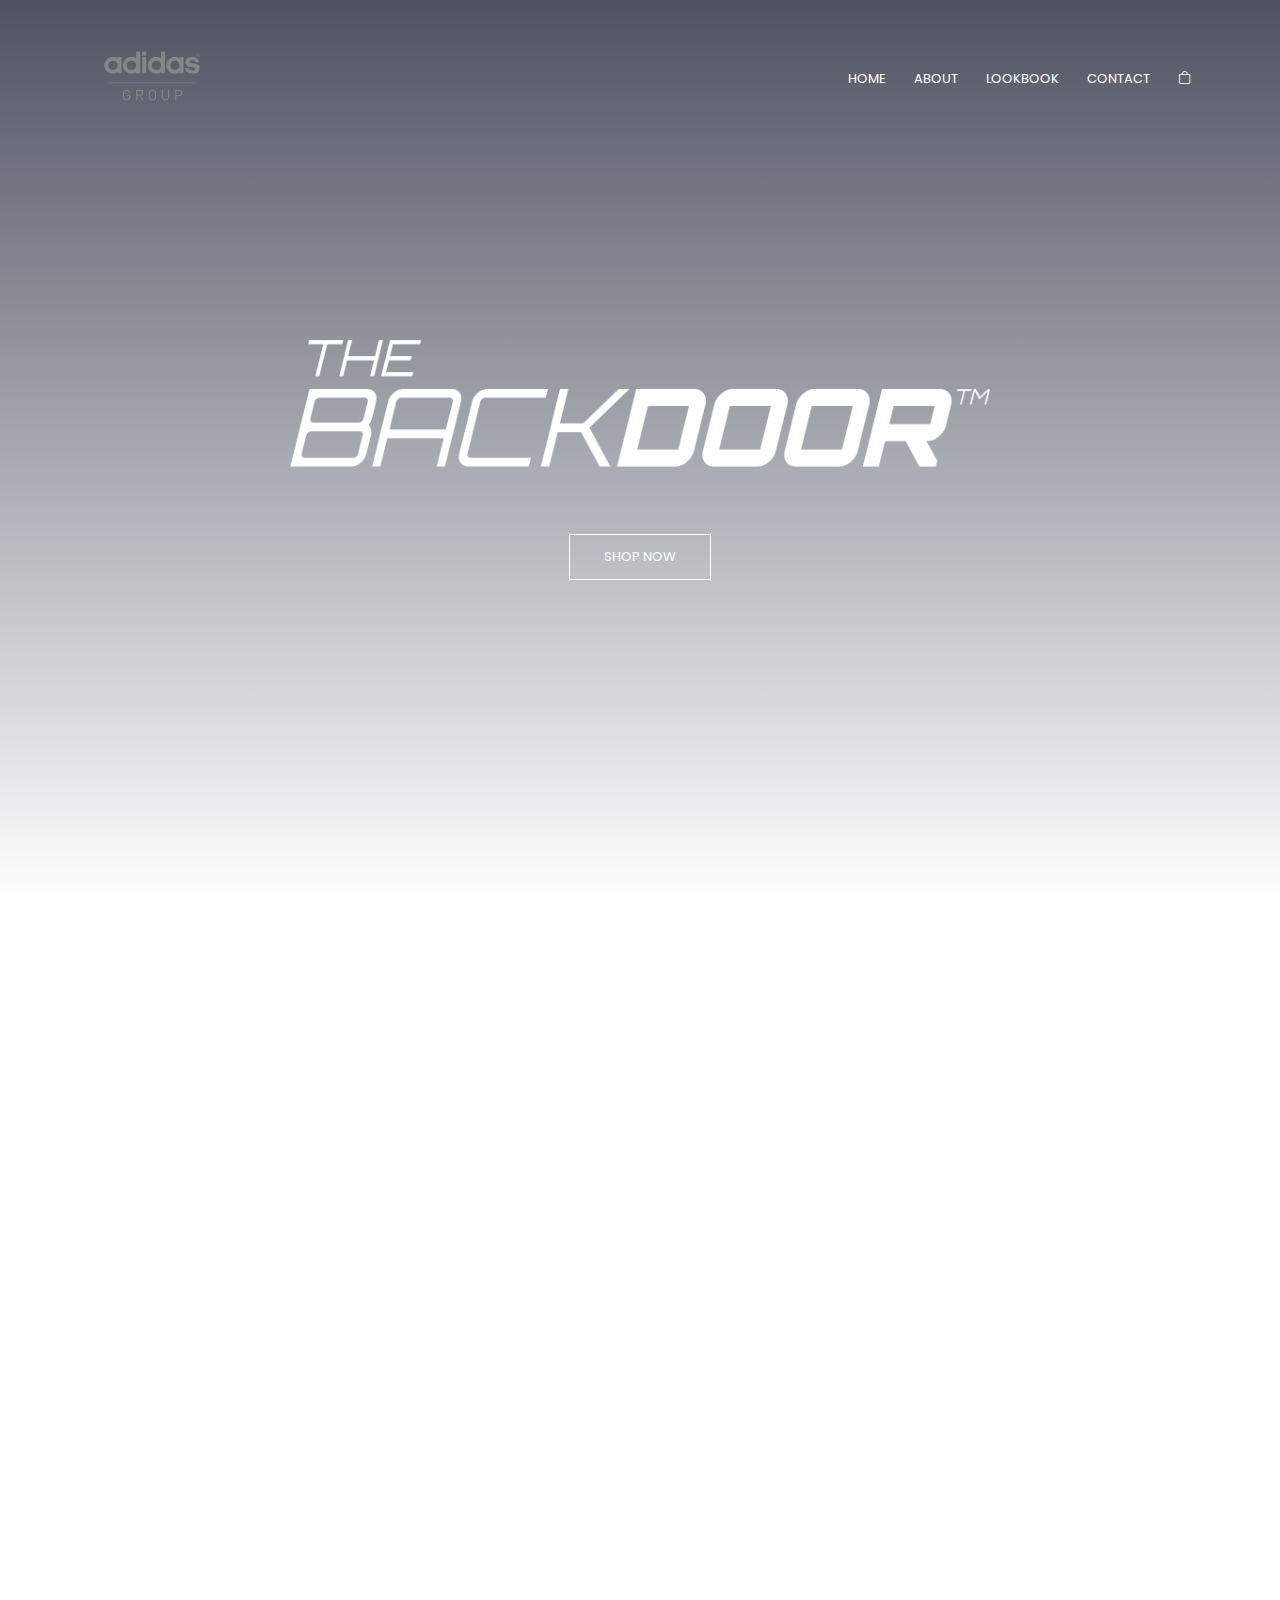
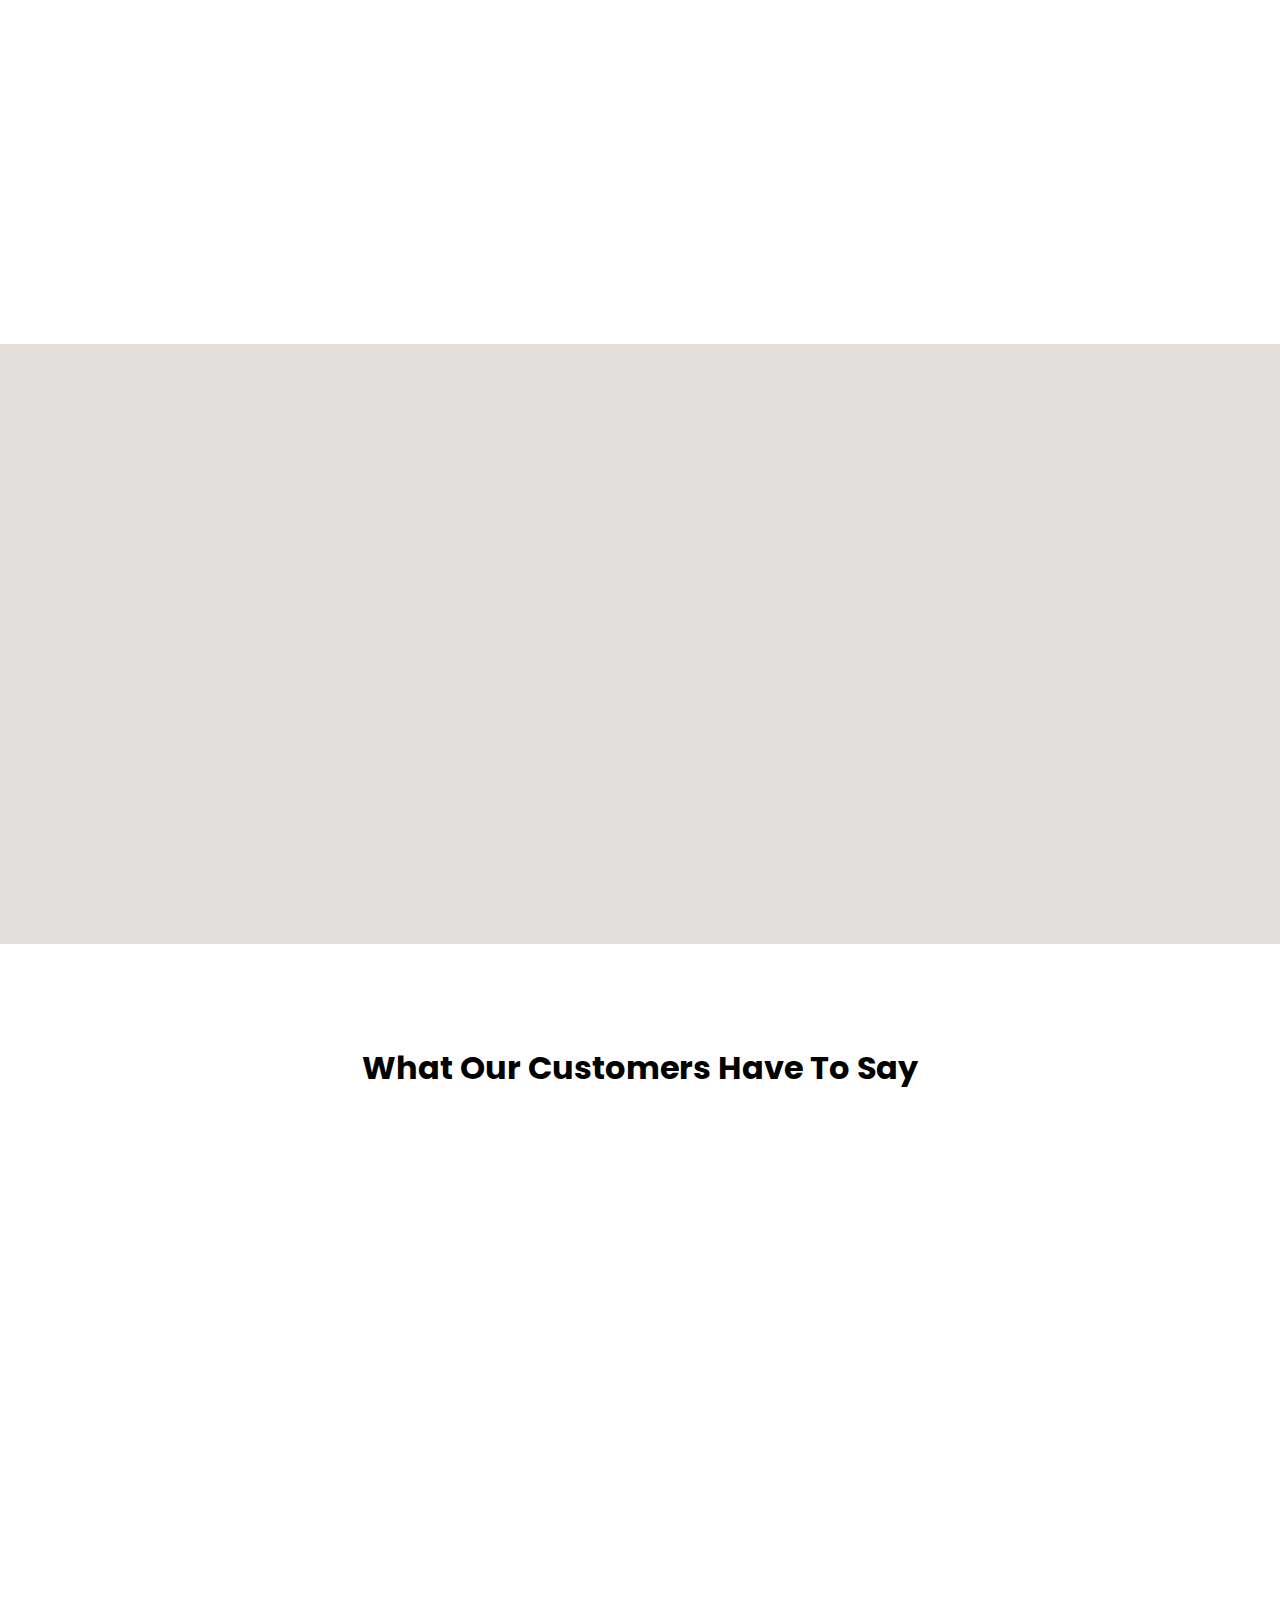
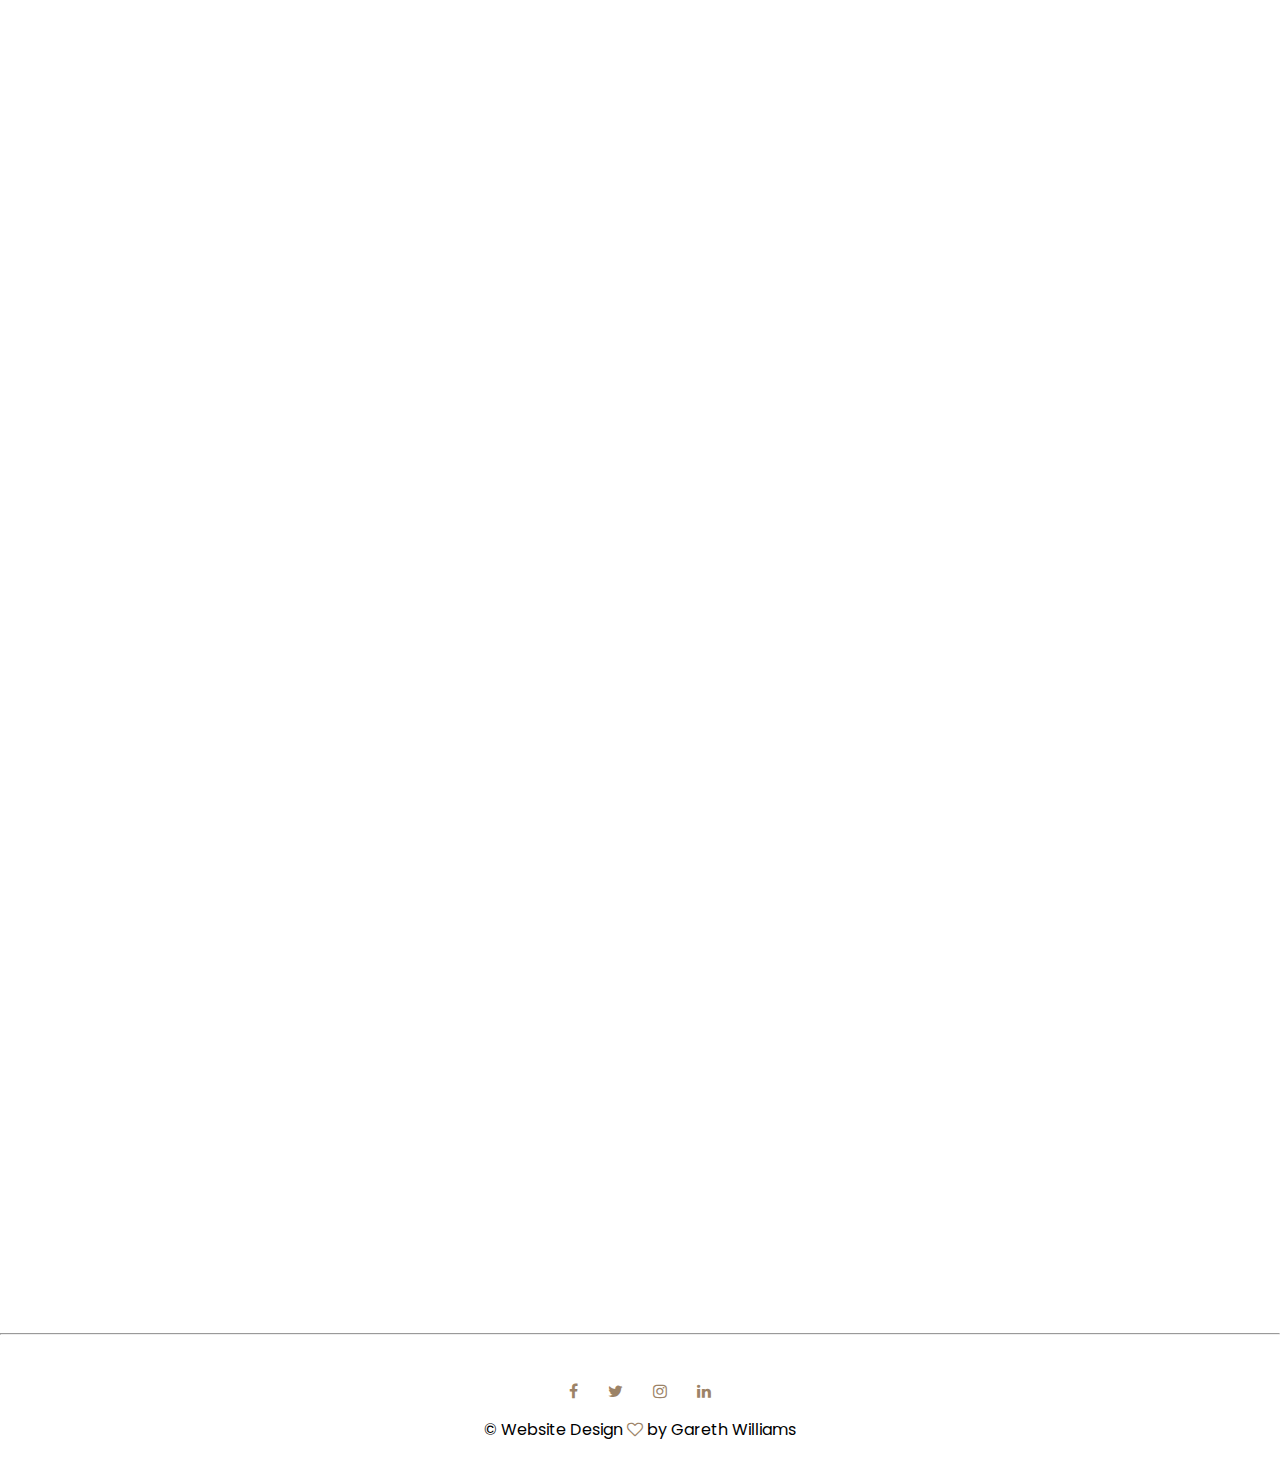
==== index.html @ ee530b0a "Updated the readme file and fixed spaces in the css and html files" ====
<!DOCTYPE html>
<html lang="en">
<head>
    <meta charset="UTF-8">
    <meta http-equiv="X-UA-Compatible" content="IE=edge">
    <meta name="viewport" content="width=device-width, initial-scale=1.0">
    <meta name="viewport" content="width=device-width, initial-scale=1">
    <link rel="icon" href="https://i.pinimg.com/564x/ef/1f/e9/ef1fe940f2c898351068f0af54bcc100.jpg">
    <link rel="stylesheet" href="./css/style.css">
    <link rel="stylesheet" href="./css/slider.css">
    <!-- google fonts link goes here . Get it from Google Fonts after selecting the various weights -->
    <link rel="preconnect" href="https://fonts.googleapis.com">
    <link rel="preconnect" href="https://fonts.gstatic.com" crossorigin>
    <link href="https://fonts.googleapis.com/css2?family=Poppins:ital,wght@0,500;1,400&display=swap" rel="stylesheet">
    <!-- link to resposnive JAVASCRIPT used for the burger bar menu . YOu need this to have a menu icon when resposnive -->
    <link rel="stylesheet" href="https://stackpath.bootstrapcdn.com/font-awesome/4.7.0/css/font-awesome.min.css">
    <link rel="stylesheet" href="https://cdn.jsdelivr.net/npm/bootstrap-icons@1.9.1/font/bootstrap-icons.css">
    <!-- Bootstrap -->
    <link href="https://cdn.jsdelivr.net/npm/bootstrap@5.2.1/dist/css/bootstrap.min.css" rel="stylesheet" integrity="sha384-iYQeCzEYFbKjA/T2uDLTpkwGzCiq6soy8tYaI1GyVh/UjpbCx/TYkiZhlZB6+fzT" crossorigin="anonymous">
    <script src="https://cdn.jsdelivr.net/npm/bootstrap@5.2.1/dist/js/bootstrap.bundle.min.js"></script>
    <title>SPLY-350</title>
</head>
<body>
    <!-- header and navigation section -->
<section class="header">
    <nav>
        <a href="Index.html"><img src="./images/logo/adidas-group.png" alt="Logo"></a>
        <div class="nav-links" id="navLinks">
            <i class="fa fa-times" onclick="hideMenu()"></i>
            <ul>
                <li><a href="/index.html">HOME</a></li>
                <li><a href="/about.html">ABOUT</a></li>
                <li><a href="/lookbook.html">LOOKBOOK</a></li>
                <li><a href="/contact.html">CONTACT</a></li>
                <li><a href="/cart.html"><i class="bi bi-bag"></i></a></li>
            </ul>
        </div>
        <i class="fa fa-bars" onclick="showMenu()"></i>
    </nav>
    <div class="text-box">
        <img src="./images/logo/backdoor_white.png" alt="thebackdoor" class="backdoorlogo">
        <br>
        </p>
        <a href="./lookbook.html" class="hero-btn">SHOP NOW</a>
    </div>
</section>

   <!-- New Arrivals Section -->
<section class="container-newproducts">
    <div class="carousel-container container reveal">
        <i class="bi bi-arrow-right" id="nextbutton"></i>
        <i class="bi bi-arrow-left" id="prevbutton"></i>
        <h1>New Arrivals</h1>
        <div class="carousel-slide">
            <img src="https://sneakernews.com/wp-content/uploads/2022/02/adidas-yeezy-boost-350-v2-dazzling-blue-GY7164-release-date-info-3.jpg"
                class="gallery-img">
            <img src="https://sneakernews.com/wp-content/uploads/2017/02/adidas-yeezy-boost-350-v2-zebra-official-images-1.jpg"
                class="gallery-img">
            <img src="https://www.highsnobiety.com/static-assets/thumbor/aANTkIo8U9NwtuqD-Y9hjIHeoCM=/960x641/www.highsnobiety.com/static-assets/wp-content/uploads/2020/03/13180953/adidas-yeezy-boost-350-v2-zyon-release-date-price-011.jpg"
                class="gallery-img">
            <img src="https://s8264.pcdn.co/wp-content/uploads/2021/03/20210319-Yeezy-Blog-04-Story.jpg"
                class="gallery-img">
            <img src="https://sneakernews.com/wp-content/uploads/2022/08/adidas-yeezy-boost-350-v2-slate-hp7870-1-1.jpg"
                class="gallery-img">
            <img src="https://sneakernews.com/wp-content/uploads/2021/02/adidas-yeezy-450-cloud-white-H68038-1.jpg"
                class="gallery-img">
            <img src="https://images.solecollector.com/complex/images/c_crop,h_1050,w_1867,x_108,y_446/c_fill,dpr_2.0,f_auto,fl_lossy,q_auto,w_680/irdt158xdnpyjdfi86ji/adidas-yeezy-700-v3-fade-carbon-gw1814-lateral"
                class="gallery-img">
            <img src="https://footwearnews.com/wp-content/uploads/2022/05/HQ6448_01_standard-e1652709383877.jpg?w=700&h=437&crop=1"
                class="gallery-img">
            <img src="https://www.sneakerfiles.com/wp-content/uploads/2020/10/adidas-yeezy-700-v3-kyanite-release-date-info.png"
                class="gallery-img">
        </div>
    </div>
</section>
   
    <!------- Apparel Section ------->
<section class="container campus py-5">
    <div class="row reveal">
        <div class="campus-col">
            <img src="https://c0.wallpaperflare.com/preview/637/646/434/fashion-feet-footwear-sneakers.jpg" id="gear">
            <div class="layer">
                <a href="/lookbook.html"><h3>SNEAKERS</h3></a>
            </div>
        </div>
        <div class="campus-col">
            <img src="https://www.highsnobiety.com/static-assets/thumbor/ovR6KmkHXa1XzDoVgZ1NVyWosF0=/1600x2134/www.highsnobiety.com/static-assets/wp-content/uploads/2021/08/26153211/fear-of-god-essentials-fall-2021-018.jpg"
                id="gear">
            <div class="layer">
                <a href="/lookbook.html"><h3>APPAREL</h3></a>
            </div>
        </div>
        <div class="campus-col">
            <img src="https://cdn.shopify.com/s/files/1/0070/3633/8260/products/JM_Hats_Fam_01_480x.jpg?v=1661981451"
                id="gear">
            <div class="layer">
                <a href="/lookbook.html"><h3>ACCESSORIES</h3></a>
            </div>
        </div>
    </div>
</section>

    <!-------- Cleaning Section -------->
<section class="container-fluid facilities py-5">
    <div class="post-container reveal">
        <img class="cleaning-logo"
            src="https://www.swaggermagazine.com/home/wp-content/uploads/2022/02/A-Ma-Maniere-AJ1_Essential-Cleaning_January-2022-Airbnb_Vick-Lifestyle-11.jpg" />
        <div class="post-thumb">
            <p>POWERED BY SNEAKER LAB</p>
            <h2>CLEAN. SNEAKER LAUNDRY</h2>
            <p>Bring your kicks & caps back to life with South Africa's greenest & cleanest Sneaker Laundry; Clean.
                Simply drop your kicks & headwear off in-store, (no booking required) & let us treat your prized
                possesions with the latest cleaning bio-technology, Powered by Sneaker LAB</p>
            <a href="/lookbook.html" class="hero-btn-clean">SHOP NOW</a>
            
        </div>
    </div>
</section>

<!-- ------ Testimonials From Customers ------ -->
<section class="testimonials py-5">
    <h1>What Our Customers Have To Say</h1>
    <div class="row pt-3 reveal">
        <div class="testimonial-col">
            <img src="images/user1.jpg" alt="">
            <div>
                <p>Excellent customer service. I received my parcel within 2 days of payment!.</p>
                <h3>Sondre</h3>
                <i class="fa fa-star"></i>
                <i class="fa fa-star"></i>
                <i class="fa fa-star"></i>
                <i class="fa fa-star"></i>
                <i class="fa fa-star-o"></i>
            </div>
        </div>
        <div class="testimonial-col">
            <img src="images/user2.jpg" alt="">
            <div>
                <p>I couldnt get my pair on release day but The Back Door hooked me up with a deadstock pair.</p>
                <h3>Cody</h3>
                <i class="fa fa-star"></i>
                <i class="fa fa-star"></i>
                <i class="fa fa-star"></i>
                <i class="fa fa-star"></i>
                <i class="fa fa-star-half-o"></i>
            </div>
        </div>
    </div>
</section>

<!-------- Call To Action -------->
<section class="container-fluid videos reveal">
    <video class="container yeezyvideo" controls autoplay muted controls>
        <source src="./video/video.mp4" width="100%" height="400px" type="video/mp4" class="yeezy">
    </video>
</section>
<section class="cta reveal">
    <h1>Looking for other sneakers?<br></h1>
    <br>
    <a href="/Contact.html" class="hero-btn">CONTACT US</a>
</section>

<!-- Location -->
<section class="container location">
    <div class="how-section1">
        <div class="row ">
            <iframe
                src="https://www.google.com/maps/embed?pb=!1m18!1m12!1m3!1d3310.6320487216176!2d18.41957599992469!3d-33.924868418914826!2m3!1f0!2f0!3f0!3m2!1i1024!2i768!4f13.1!3m3!1m2!1s0x1dcc67269997900b%3A0x31069623d320de8c!2sCBD!5e0!3m2!1sen!2sza!4v1663700469676!5m2!1sen!2sza"
                width="400" height="300" style="border:0;" allowfullscreen="" loading="lazy"
                referrerpolicy="no-referrer-when-downgrade"></iframe>
        </div>
    </div>
</section>

<!-------- Footer -------->
<hr>
<section class="footer">
    <div class="icons">
        <i class="fa fa-facebook"></i>
        <i class="fa fa-twitter"></i>
        <i class="fa fa-instagram"></i>
        <i class="fa fa-linkedin"></i>
    </div>
    <p> &copy Website Design <i class="fa fa-heart-o"></i> by Gareth Williams</p>
</section>

<!-- Scripts -->
<script src="./js/script.js"></script>
<script src="https://cdn.jsdelivr.net/npm/@popperjs/core@2.11.6/dist/umd/popper.min.js" integrity="sha384-oBqDVmMz9ATKxIep9tiCxS/Z9fNfEXiDAYTujMAeBAsjFuCZSmKbSSUnQlmh/jp3" crossorigin="anonymous"></script>
<script src="https://cdn.jsdelivr.net/npm/bootstrap@5.2.1/dist/js/bootstrap.min.js" integrity="sha384-7VPbUDkoPSGFnVtYi0QogXtr74QeVeeIs99Qfg5YCF+TidwNdjvaKZX19NZ/e6oz" crossorigin="anonymous"></script>
<script src="https://cdnjs.cloudflare.com/ajax/libs/material-ui/5.0.0-beta.5/index.js" integrity="sha512-uKxirna7d5STmVXEMQYBVRW1nERrqHjwOubv4QcK4oYaaifLiEnN/aLIJxVsyK4R1K+awpNIG73RaQfT1DZ8ew==" crossorigin="anonymous" referrerpolicy="no-referrer"></script>
</body>
</html>
---- css/style.css ----
/* add font family link here from google fonts */
/* universal selectors  */
* {
    margin: 0;
    padding: 0;
    font-family: 'Poppins', sans-serif;
}

/* Styling the banner hero section area */
.header {
    min-height: 100vh;
    width: 100%;
    background-image: linear-gradient(rgba(4, 9, 30, 0.7), rgba(255, 255, 255, 0.127)), url("https://cdn.wallpapersafari.com/90/37/BneDh8.jpg");
    background-position: center;
    background-size: cover;
    position: relative;
}

/* display the alignment for the container items */
nav {
    display: flex;
    padding: 2% 6%;
    justify-content: space-between;
    align-items: center;
}

/* The LEFT logo image size goes here*/
nav img {
    width: 150px;
}

/* Aligning the links to the right  */
.nav-links {
    flex: 1;
    text-align: right;
}

/* styling the text  */
.nav-links ul li {
    list-style: none;
    display: inline-block;
    padding: 8px 12px;
    position: relative;
}

/* styling the links itself  with colour and font size etc etc*/
.nav-links ul li a {
    color: #fff;
    text-decoration: none;
    font-size: 13px;
}

/* styling the hover effect on the links when you hover*/
.nav-links ul li ::after {
    content: '';
    width: 0%;
    height: 2px;
    background: #9c8367;
    display: block;
    margin: auto;
    transition: 0.5s;
}

/* styling what happens after you hover on it  */
.nav-links ul li :hover::after {
    width: 100%;
}


/* Banner Content Section */

.backdoorlogo {
    width: 700px;
    padding: 20px;
}

/* styling the center text  */
.text-box {
    width: 90%;
    color: #fff;
    position: absolute;
    top: 50%;
    left: 50%;
    transform: translate(-50%, -50%);
    text-align: center;
}

.text-box h1 {
    font-size: 62px;
}

.text-box p {
    margin: 10px 0 40px;
    font-size: 14px;
    color: #fff;
}

/* styling the middle banner button */
.hero-btn {
    display: inline-block;
    text-decoration: none;
    color: #fff;
    border: 1px solid #fff;
    padding: 12px 34px;
    font-size: 13px;
    background: transparent;
    position: relative;
    cursor: pointer;
}

/* styling the hover effect when your cursor is on the button */
.hero-btn:hover {
    border: 1px solid #9c8367;
    background: #9c8367;
    transition: 1s;
}

.hero-btn-clean {
    display: inline-block;
    text-decoration: none;
    color: #000;
    border: 1px solid #000;
    padding: 12px 34px;
    font-size: 13px;
    background: transparent;
    position: relative;
    cursor: pointer;
}

@media (max-width: 700px) {
    .backdoorlogo {
        width: 400px;
    }
}

/* disable video controls */
video::-webkit-media-controls {
    display: none;
}

/* responsive design code for HERO Section*/

/* burger bar for responsive hidden */
nav .fa {

    display: none;
}

@media(max-width: 700px) {
    .text-box h1 {
        font-size: 20px;
    }

    .nav-links ul li {
        display: block;
    }

    .nav-links {
        position: fixed;
        background: #9c8367;
        height: 100vh;
        width: 200px;
        top: 0%;
        right: -200px;
        text-align: left;
        z-index: 2;
        transition: 1s;
    }

    /* burger bar displayed when open  */
    nav .fa {
        display: block;
        color: #fff;
        margin: 10px;
        font-size: 22px;
        cursor: pointer;
    }

    .nav-links ul {
        padding: 30px;
    }
}

/* ---- Course Section---- */

.course {
    width: 60%;
    margin: auto;
    text-align: center;
    padding-top: 100px;
}

.campus-col {
    height: 500px;
}

.img {
    height: 500px;
}

.row {
    margin-top: 5%;
    display: flex;
    justify-content: space-between;
}

.course-col {
    flex-basis: 16%;
    height: 500px;
    background: #fff3f3;
    border-radius: 10px;
    margin-bottom: 5%;
    padding: 30px 12px;
    box-sizing: border-box;
    transition: 0.5s;
}

#gear {
    height: 600px;
    width: max-content;
}

/* hover effect on colums box shadow on hover*/
.course-col:hover {
    box-shadow: 0 0 20px 0px rgba(0, 0, 0, 0.2);
}

/* --- The responsive code for the COURSE SECTION setting it to columns---*/

@media (max-width: 700px) {
    .row {
        flex-direction: column;
    }


}


/* ---- Campus Section---- */

.campus {
    margin: auto;
    text-align: center;
    padding-top: 50px;
    width: 100%;
}

.campus-col {
    flex-basis: 32%;
    border-radius: 10px;
    margin-bottom: 30px;
    position: relative;
    overflow: hidden;
    width: 100%;
}

/* image size and getting rid of the bottom line under the image */
.campus-col img {
    width: 100%;
    display: block;
    height: 300px;
    border-radius: 20px;
}

.layer {
    background: transparent;
    height: 100%;
    width: 100%;
    position: absolute;
    top: 0;
    left: 0;
    transition: 0.5s;
}

/* adding a hover effect */
.layer:hover {
    background: #9c8367ab;
    width: 100%;
}

/* styling the small text that appears when hovered on */
.layer h3 {
    width: 100%;
    font-weight: 500;
    color: #fff;
    font-size: 26px;
    bottom: 0;
    left: 50%;
    transform: translateX(-50%);
    position: absolute;
    opacity: 0;
    transition: 0.5s;
}

/* on hover animate text to the middle and change opacity to 1 to view it  */
.layer:hover h3 {
    bottom: 49%;
    opacity: 1;


}


/* ------ Cleaning Section ------ */

/* aligning the header text and paragraph */
.facilities {
    width: 100%;
    margin: auto;
    text-align: center;
    padding-bottom: 100px;
    background-color: #E3DFDC;
}

.facilities-col {
    flex-basis: 31%;
    border-radius: 10px;
    margin-bottom: 5%;
    text-align: left;
}

.facilities-col img {
    width: 100%;
    border-radius: 10px;
}

.facilities-col p {
    padding: 0;
}

.facilities-col h3 {
    margin-top: 16px;
    margin-bottom: 15px;
    text-align: left;
}

.post-container {
    height: 500px;

}

.post-container img {
    float: left;
    clear: left;
    padding-left: 30px;
    display: flex;
    border-radius: 20px;
}

.post-thumb {
    text-align: right;
    padding: 15px;
    padding-top: 100px;
}

.cleaning-logo {
    width: 700px;
    height: 500px;
}


.hero-btn-clean:hover {
    border: 1px solid #fff;
    background: #9c8367;
    transition: 1s;
}

.hero-btn-clean {
    display: inline-block;
    text-decoration: none;
    color: #000;
    border: 1px solid #000;
    padding: 12px 34px;
    font-size: 13px;
    background: transparent;
    position: relative;
    cursor: pointer;
}


/* ------ Testimonials Section------ */

.testimonials {
    width: 60%;
    margin: auto;
    padding-top: 100px;
    text-align: center;
}

.testimonial-col {
    flex-basis: 44%;
    border-radius: 10px;
    margin-bottom: 5%;
    text-align: left;
    background: #9c83677c;
    padding: 25px;
    cursor: pointer;
    display: flex;
}

.testimonial-col img {
    height: 40px;
    margin-left: 5px;
    margin-right: 30px;
    border-radius: 50%;
}

.testimonial-col p {
    padding: 0;
}

.testimonial-col h3 {
    margin-top: 15px;
    text-align: left;
}

.testimonial-col .fa {
    color: #9c8367;
}

/* Resposive section for testimonials */

@media (max-width: 700px) {
    .testimonial-col img {
        margin-left: 0px;
        margin-right: 15px;
    }

    .post-container img {
        width: 100%;
    }

    .post-content {
        text-align: center;
    }

    .cleaning-logo {
        width: 30px;
        height: 300px;
    }

    .post-container {
        height: max-content;
    }

    #gear {
        width: 100%;
    }
}

/* VIDEO */

.banner {
    margin: 100px auto;
    width: 100%;
    height: 500px;
    background-position: center;
    /* background-image: linear-gradient(rgba(0, 0, 0, 0.233),rgba(0, 0, 0, 0.74)),url(https://cdn.shopify.com/s/files/1/0519/0850/9864/collections/banner700.jpg?v=1608816772); */
}

.banners {
    width: 100%;
    height: 500px;
    background-position: center;
}

/* ------ CONTACT US SECTION ------ */

.cta {
    margin: 100px auto;
    width: 80%;
    background-image: linear-gradient(rgba(0, 0, 0, 0.7), rgba(0, 0, 0, 0.301)), url("https://cdn.shopify.com/s/files/1/0248/7153/4646/articles/yeezy_banner_1400x.png?v=1649342030");
    background-position: center;
    background-size: cover;
    border-radius: 10px;
    text-align: center;
    padding: 100px 0;
}

.cta h1 {
    color: #fff;
    margin-bottom: 40px;
    padding: 0;
}

@media (max-width: 700px) {
    .ctn h1 {
        font-size: 24px;
    }
}

/* ------ Footer Section------ */

.footer {
    width: 100%;
    text-align: center;
    padding: 30px 0;
}

.footer h4 {
    margin-bottom: 25px;
    margin-top: 20px;
    font-family: 600;
}

.icons .fa {
    color: #9c8367;
    margin: 0 13px;
    cursor: pointer;
    padding: 18px 0;
}

.fa-heart-o {
    color: #9c8367;
}

/* ----- About Us Page----- */

.sub-header {
    height: 50vh;
    width: 100%;
    background-image: linear-gradient(rgba(4, 9, 30, 0.7), rgba(4, 9, 30, 0.7)), url(https://wallpaperaccess.com/full/1634838.jpg);
    background-position: center;
    background-size: cover;
    text-align: center;
    color: #fff;
}

/* Center the text About Us in the middle of the banner background */
.sub-header h1 {
    margin-top: 100px;
}

.mission {
    margin-right: 170px;
}

.headerh1 {
    padding-top: 50px;
}

.missionbtn {
    margin-top: 40px;
    display: flex;
    justify-content: center;

}

#small {
    width: 150px;
    margin-left: 110px;
    margin-top: 20px;
}

#small2 {
    width: 180px;
    margin-left: 70px;
    margin-top: 30px;
}


.aboutus {
    border-radius: 30px !important;
}

.aboutus2 {
    border-radius: 30px !important;
}

.about-col h1 {
    padding: 0;
}

.about-col p {
    padding: 15px 0 25px;
}


.aboutheader {
    text-align: center;
}

.red-btn {
    border: 1px solid #9c8367;
    background: transparent;
    color: #9c8367;
}

.red-btn:hover {
    color: #fff;
}


.about-col h1 {
    padding: 0;
}

.about-col p {
    padding: 15px 0 25px;
}

.red-btn {
    border: 1px solid #9c8367;
    background: transparent;
    color: #9c8367;
}

.red-btn:hover {
    color: #fff;
}



/* --------- blog-content ------- */

/* styling left side of the blog */

.blog-content {
    width: 80%;
    margin: auto;
    padding: 6px 0;
}

.blog-left {
    flex-basis: 65%;
}

.blog-left img {
    width: 100%;
}

.blog-left h2 {
    color: #222;
    font-weight: 600;
    margin: 30px 0;
}

.blog-left p {
    color: #999;
    padding: 0;
}


/* styling right side of the blog */

.blog-right {
    flex-basis: 32%;
}

.blog-right h3 {
    background: #9c8367;
    color: #fff;
    padding: 7px 0;
    font-size: 16px;
    margin-bottom: 20px;
}

.blog-right div {
    display: flex;
    align-items: center;
    justify-content: space-between;
    color: #555;
    padding: 8px;
    box-sizing: border-box;
}

/* styling the comments form BOX */

.comment-box {
    border: 1px solid #ccc;
    margin: 50px 0;
    padding: 10px 20px;
}

.comment-box h3 {
    text-align: left;
}

/* styling the comment form */

.comment-form input,
.comment-form textarea {
    width: 100%;
    padding: 10px;
    margin: 15px 0;
    box-sizing: border-box;
    border: none;
    outline: none;
    background: #f0f0f0;
}

.comment-box button {
    margin: 10px 0;
}

/* making the header text responsive */
@media (max-width:700px) {
    .sub-header h1 {
        font-size: 24px;
    }

    #small {
        width: 70px;
    }

    #small2 {
        width: 130px;
        padding-bottom: 20px;
    }

    .headerh1 {
        padding-top: 70px;
        font-size: 15px;
        font-weight: 600
    }
}



/* ----- contact us page ----- */

.location {
    width: 80%;
    margin: auto;
    padding: 80px 0;
}

.location iframe {
    width: 100%;
}

.contact-us {
    width: 80%;
    margin: auto;
}

.contact-col {
    flex-basis: 48%;
    margin-bottom: 30px;
}

.contact-col div {
    display: flex;
    align-items: center;
    margin-bottom: 40px;
}

.contact-col div .fa {
    font-size: 28px;
    color: #9c8367;
    margin: 10px;
    margin-right: 30px;
}

.contact-col div p {
    padding: 0;
}

.contact-col div h5 {
    font-size: 20px;
    margin-bottom: 5px;
    color: #555;
    font-weight: 400;
}

.contact-col input,
.contact-col textarea {
    width: 100%;
    padding: 15px;
    margin-bottom: 17px;
    outline: none;
    border: 1px solid #ccc;
    box-sizing: border-box;
}


/*  Carousal  */

#banners-brand {
    width: 300px;
    display: flex;
    align-items: center;
}

.carousel-inner {
    width: 680px;
}

.wrapper {
    display: table;
    height: 100%;
    width: 100%;
}

h1.heading {
    color: #fff;
    font-size: 1.15em;
    font-weight: 900;
    margin: 0 0 0.5em;
    color: #505050;
}

@media (min-width: 450px) {
    h1.heading {
        font-size: 3.55em;
    }
}

@media (min-width: 760px) {
    h1.heading {
        font-size: 3.05em;
    }
}

@media (min-width: 900px) {
    h1.heading {
        font-size: 3.25em;
        margin: 0 0 0.3em;
    }
}

.card {
    display: block;
    margin-bottom: 20px;
    line-height: 1.42857143;
    background-color: #fff;
    border-radius: 2px;
    box-shadow: 0 2px 5px 0 rgba(0, 0, 0, 0.16), 0 2px 10px 0 rgba(0, 0, 0, 0.12);
    transition: box-shadow .25s;
    width: 300px;
}

.card:hover {
    box-shadow: 0 8px 17px 0 rgba(0, 0, 0, 0.2), 0 6px 20px 0 rgba(0, 0, 0, 0.19);
}

.img-card {
    width: 100%;
    height: 200px;
    border-top-left-radius: 2px;
    border-top-right-radius: 2px;
    display: block;
    overflow: hidden;
}

.img-card img {
    width: 100%;
    height: 200px;
    object-fit: cover;
    transition: all .25s ease;
}


.hero-btn:hover {
    color: #fff;
}

.hero-btn:visited {
    color: #fff;
}

.hero-btn-clean:hover {
    color: #fff;
}

/* Video  */

.videos {
    display: flex;
    justify-content: center;
    width: 100%;
    height: 500px;
    background-color: #000;
}

.yeezyvideo {
    width: ma;
    height: 500px;
}

/* Scrolling Animation */

.reveal{
    position: relative;
    transform: translateY(150px);
    opacity: 0;
    transition: 1s all ease;
  }
  
  .reveal.active{
    transform: translateY(0);
    opacity: 1;
  }

  .headerh1 {
    margin-top: 170px !important;
  }
---- css/slider.css ----
/*Set dimensions of all images*/
.container .slider {
    width: 500px;
    margin-top: 30px;
    margin-bottom: 30px;
    right:0 !important;
}

.gallery-img {
    width: max-content;
    height: 250px;
    padding: 20px;
    right:0 !important;
  }
  
  .container h1 {
    text-align: center;
    margin-top: 30px;
  }

  .carousel-container {
    position: relative;
    overflow: hidden;
    margin: 0;
    width: 100%;
    height: 400px;
  }
  
  .carousel-slide {
    /*Flex allows image to bleed to end*/
    display: flex;
    width: 100%;
    height: 500px;
  }
  
  #prevbutton {
    position: absolute;
    top: 50%;
    margin-top: -15px;
    left: 3%;
    z-index: 10;
    color: #fff;
    font-size: 30px;
    cursor: pointer;
    text-shadow: 2px 2px rgba(0,0,0,0.2);
  }
  
  #nextbutton {
    position: absolute;
    top: 50%;
    margin-top: -15px;
    right: 3%;
    z-index: 10;
    color: #fff	;
    font-size: 30px;
    cursor: pointer;
    text-shadow: 2px 2px rgba(0,0,0,0.2);
  }
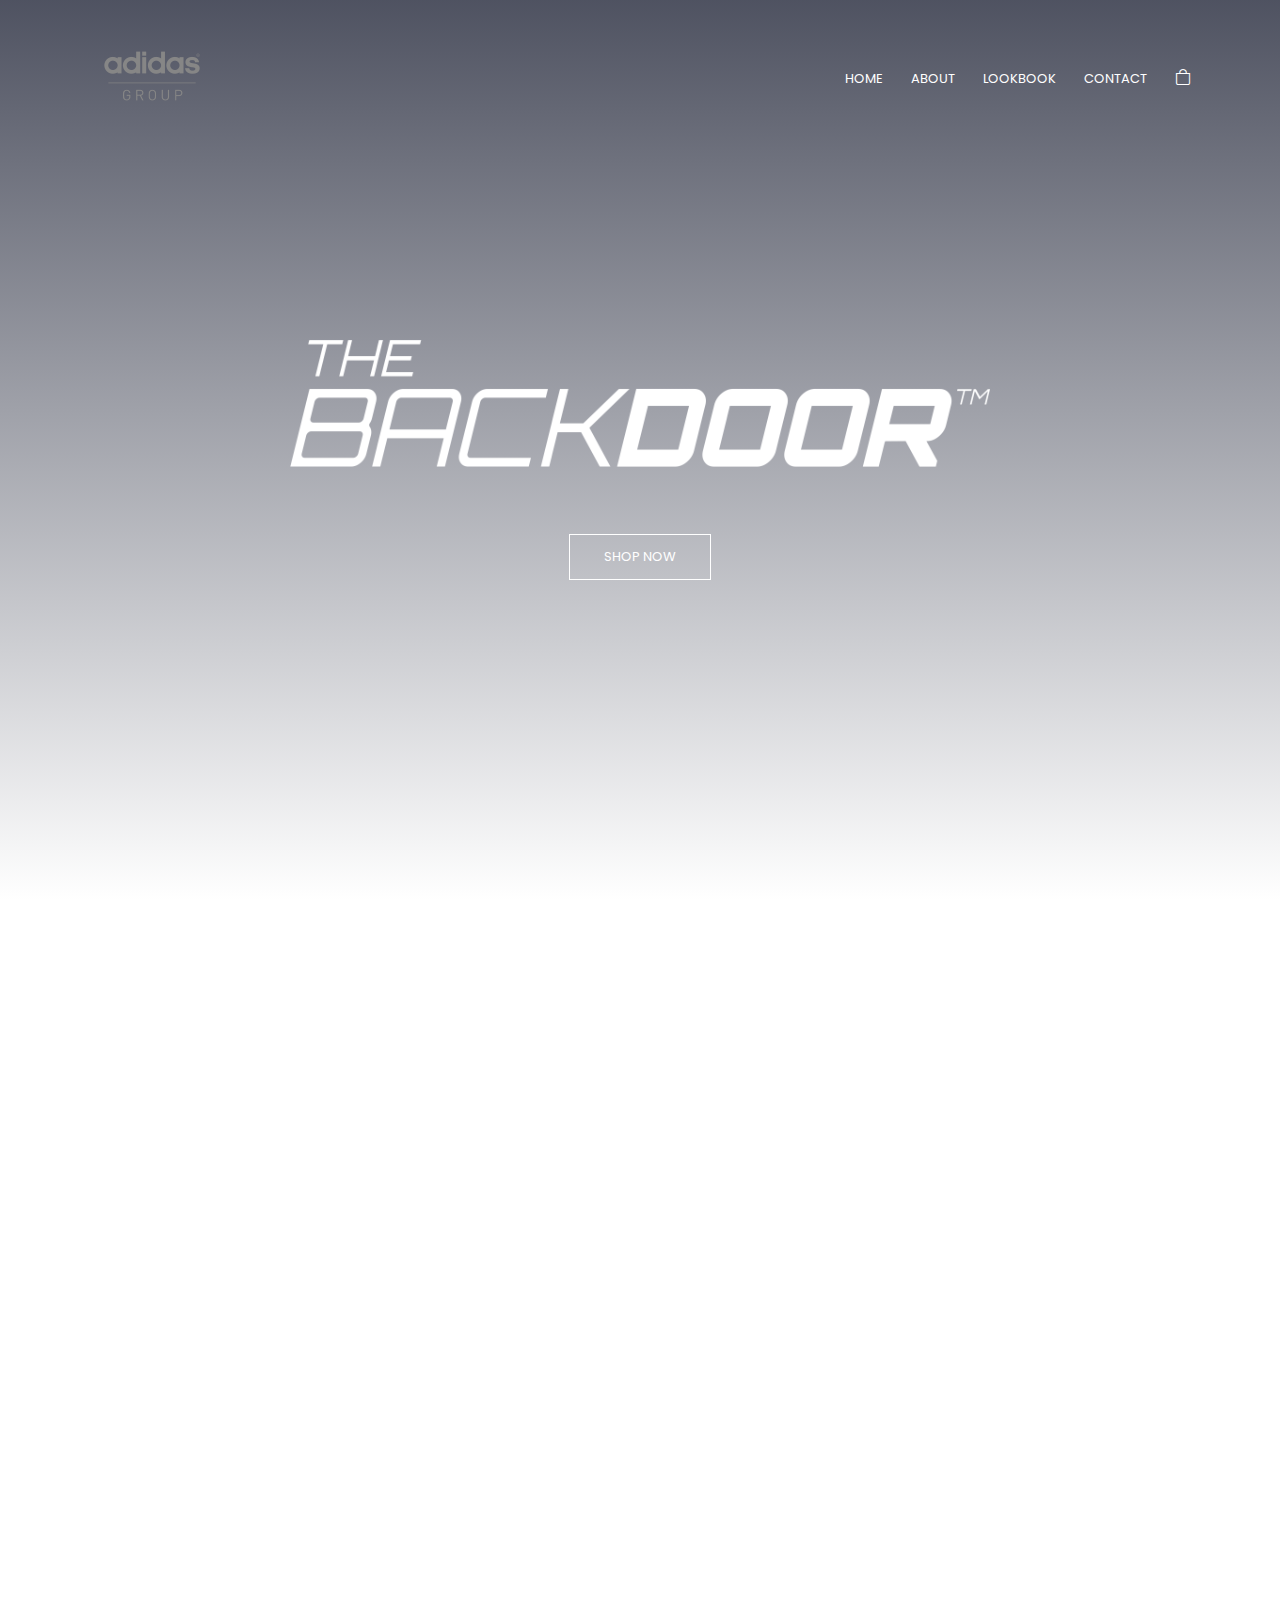
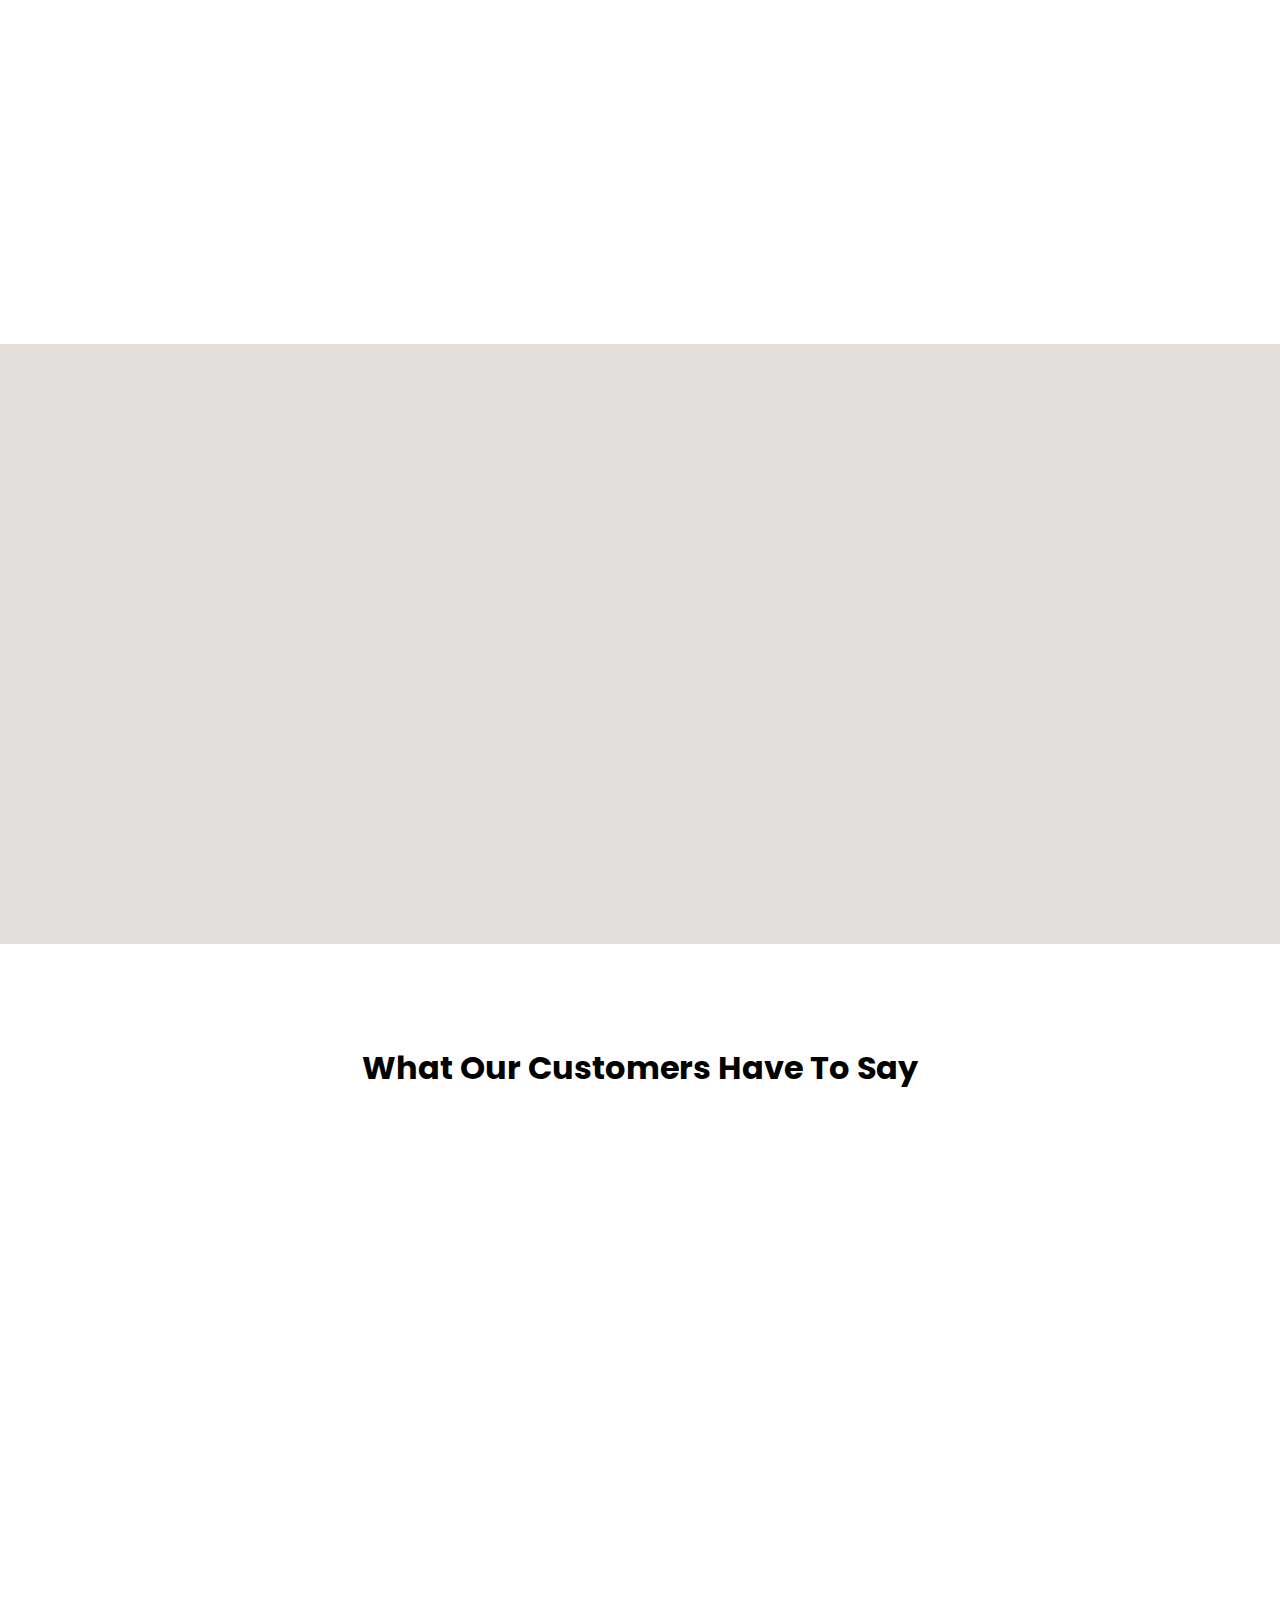
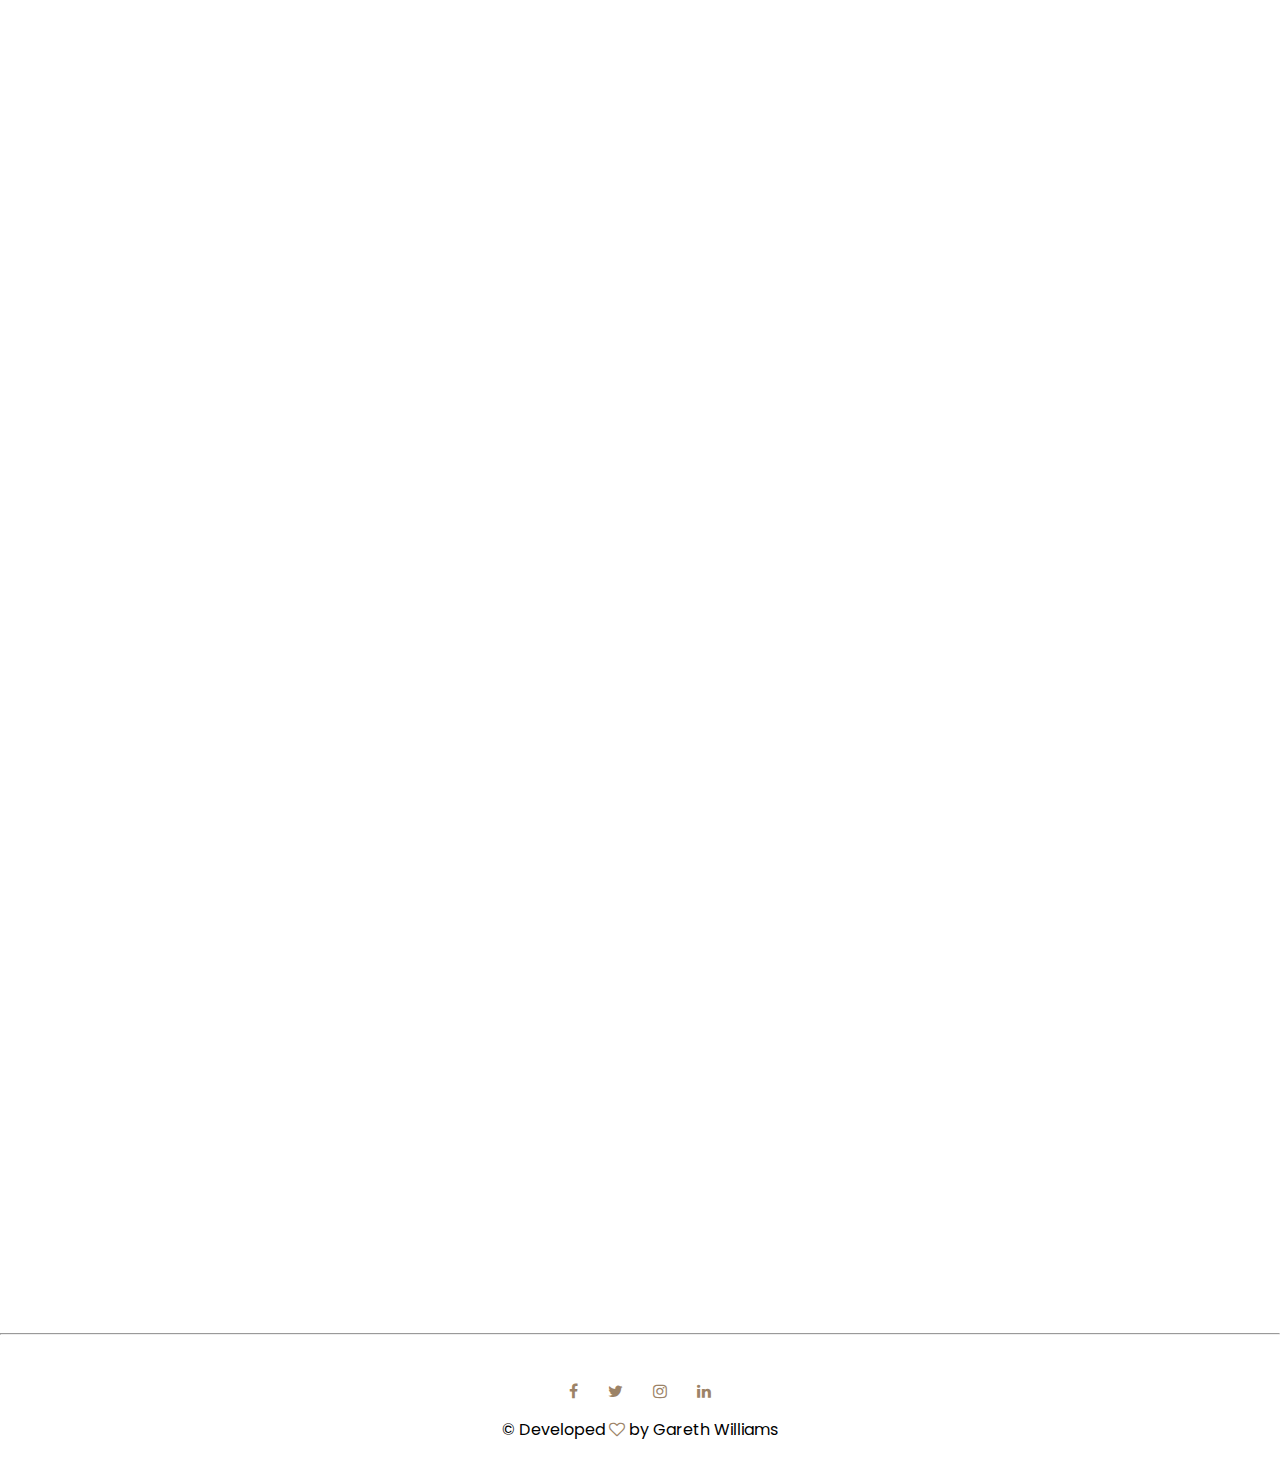
==== commit f93ae80b: "Lookbook page created with product sections and styling added." ====
--- a/index.html
+++ b/index.html
@@ -32,7 +32,7 @@
                 <li><a href="/about.html">ABOUT</a></li>
                 <li><a href="/lookbook.html">LOOKBOOK</a></li>
                 <li><a href="/contact.html">CONTACT</a></li>
-                <li><a href="/cart.html"><i class="bi bi-bag"></i></a></li>
+                <li><a href="/cart.html"><i class="bi bi-bag" id="cart-icon"></i></a></li>
             </ul>
         </div>
         <i class="fa fa-bars" onclick="showMenu()"></i>
@@ -181,7 +181,7 @@
         <i class="fa fa-instagram"></i>
         <i class="fa fa-linkedin"></i>
     </div>
-    <p> &copy Website Design <i class="fa fa-heart-o"></i> by Gareth Williams</p>
+    <p> &copy Developed <i class="fa fa-heart-o"></i> by Gareth Williams</p>
 </section>
 
 <!-- Scripts -->
--- a/css/style.css
+++ b/css/style.css
@@ -519,7 +519,7 @@
 .sub-header {
     height: 50vh;
     width: 100%;
-    background-image: linear-gradient(rgba(4, 9, 30, 0.7), rgba(4, 9, 30, 0.7)), url(https://wallpaperaccess.com/full/1634838.jpg);
+    background-image: linear-gradient(rgba(4, 9, 30, 0.7), rgba(4, 9, 30, 0.7)), url(/images/backgrounds/yeezy-beluga-4.jpg);
     background-position: center;
     background-size: cover;
     text-align: center;
@@ -896,4 +896,8 @@
     margin-top: 170px !important;
   }
 
-  +  /* Cart Icon Styling */
+  #cart-icon {
+    font-size: 1rem;
+    cursor: pointer;
+}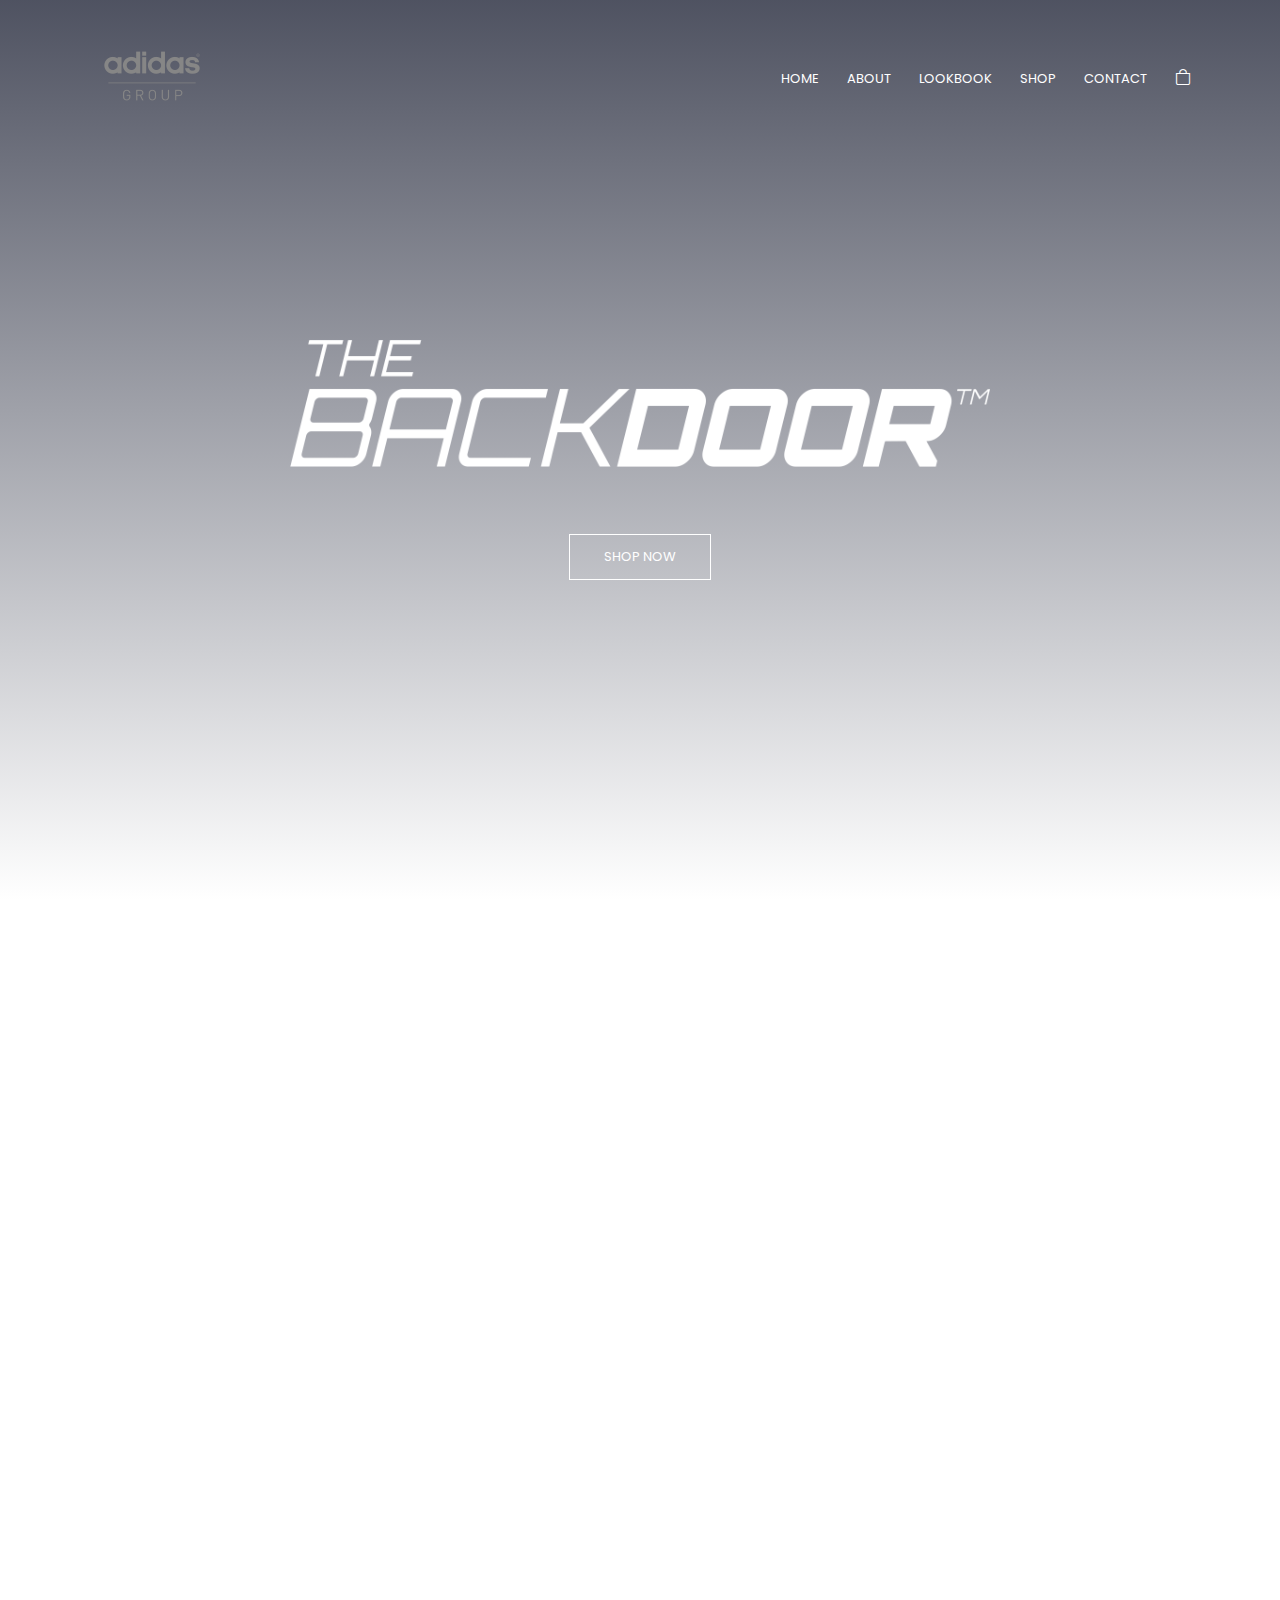
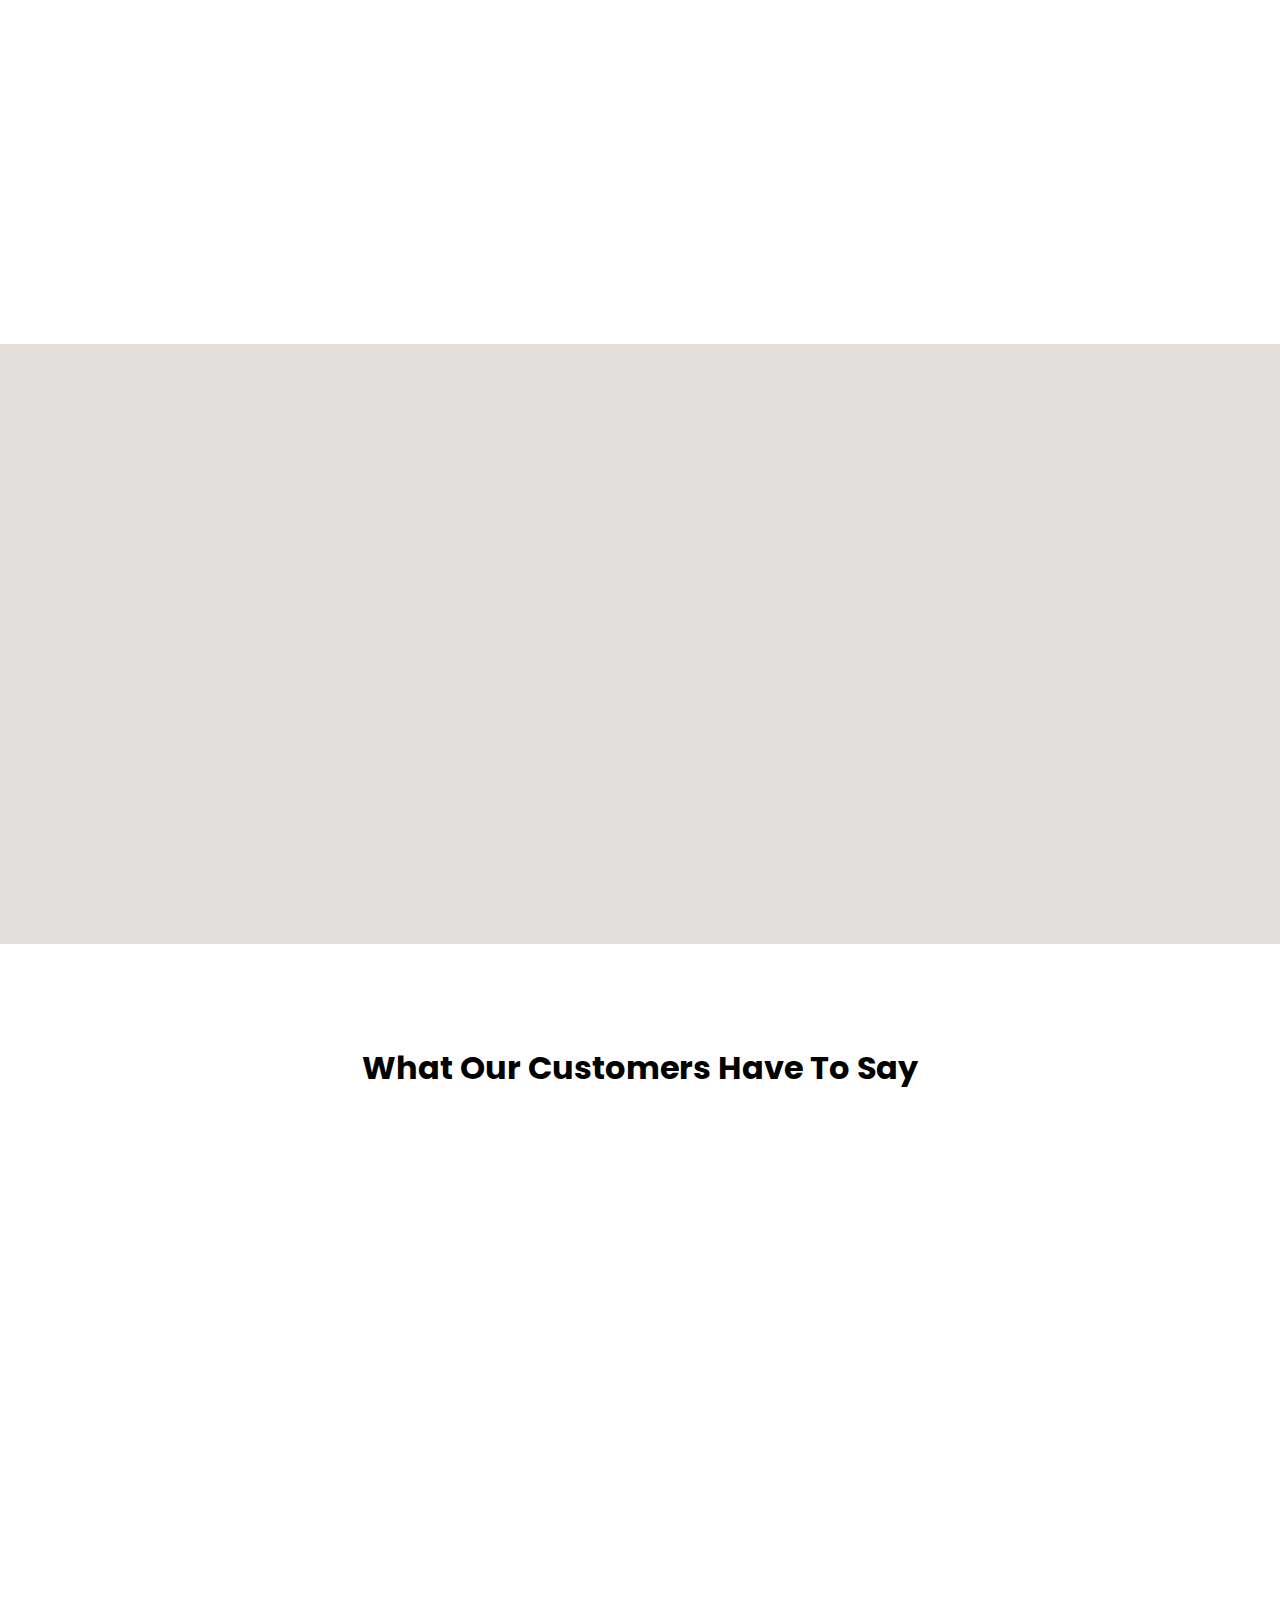
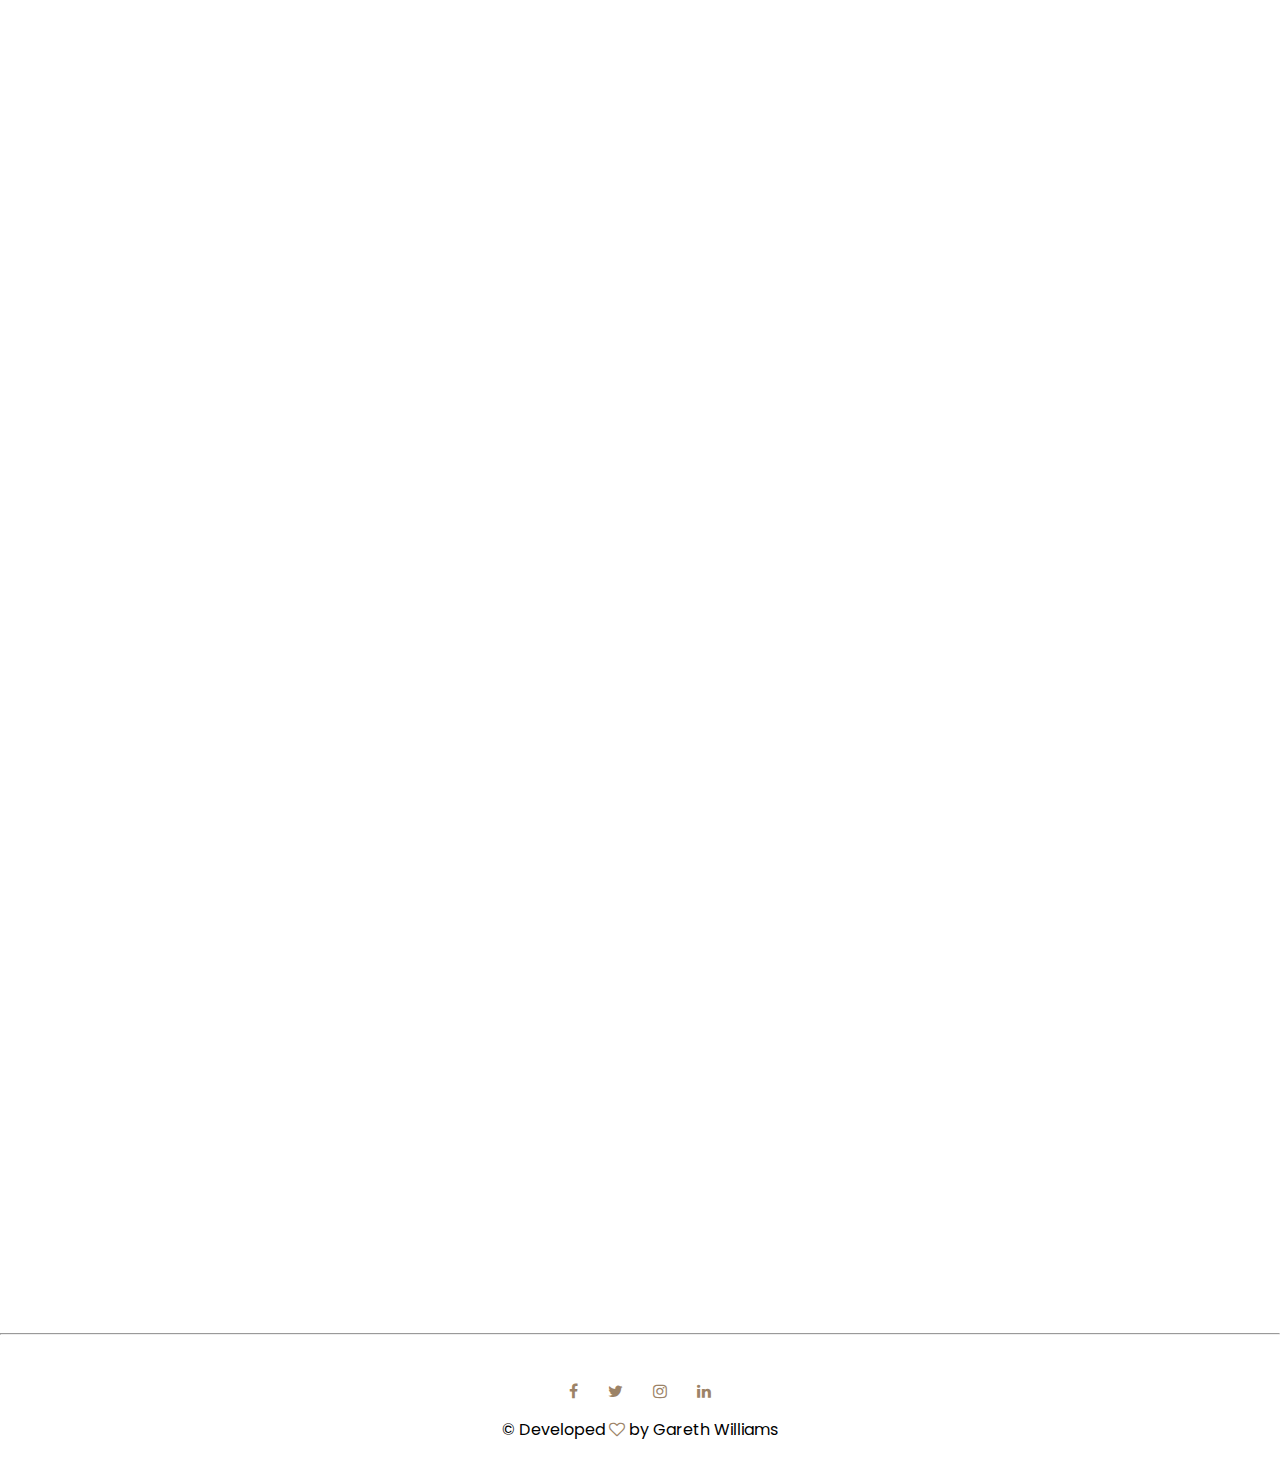
==== commit fa29f70b: "update the links to the correct pages and added the lookbook page" ====
--- a/index.html
+++ b/index.html
@@ -18,7 +18,7 @@
     <!-- Bootstrap -->
     <link href="https://cdn.jsdelivr.net/npm/bootstrap@5.2.1/dist/css/bootstrap.min.css" rel="stylesheet" integrity="sha384-iYQeCzEYFbKjA/T2uDLTpkwGzCiq6soy8tYaI1GyVh/UjpbCx/TYkiZhlZB6+fzT" crossorigin="anonymous">
     <script src="https://cdn.jsdelivr.net/npm/bootstrap@5.2.1/dist/js/bootstrap.bundle.min.js"></script>
-    <title>SPLY-350</title>
+    <title>SPLY-350 | HOME</title>
 </head>
 <body>
     <!-- header and navigation section -->
@@ -28,11 +28,12 @@
         <div class="nav-links" id="navLinks">
             <i class="fa fa-times" onclick="hideMenu()"></i>
             <ul>
-                <li><a href="/index.html">HOME</a></li>
-                <li><a href="/about.html">ABOUT</a></li>
-                <li><a href="/lookbook.html">LOOKBOOK</a></li>
-                <li><a href="/contact.html">CONTACT</a></li>
-                <li><a href="/cart.html"><i class="bi bi-bag" id="cart-icon"></i></a></li>
+                <li><a href="./index.html">HOME</a></li>
+                <li><a href="./about.html">ABOUT</a></li>
+                <li><a href="./lookbook.html">LOOKBOOK</a></li>
+                <li><a href="./shop.html">SHOP</a></li>
+                <li><a href="./contact.html">CONTACT</a></li>
+                <li><a href="./cart.html"><i class="bi bi-bag" id="cart-icon"></i></a></li>
             </ul>
         </div>
         <i class="fa fa-bars" onclick="showMenu()"></i>
@@ -41,7 +42,7 @@
         <img src="./images/logo/backdoor_white.png" alt="thebackdoor" class="backdoorlogo">
         <br>
         </p>
-        <a href="./lookbook.html" class="hero-btn">SHOP NOW</a>
+        <a href="./shop.html" class="hero-btn">SHOP NOW</a>
     </div>
 </section>
 
@@ -50,7 +51,7 @@
     <div class="carousel-container container reveal">
         <i class="bi bi-arrow-right" id="nextbutton"></i>
         <i class="bi bi-arrow-left" id="prevbutton"></i>
-        <h1>New Arrivals</h1>
+        <h1>Coming Soon</h1>
         <div class="carousel-slide">
             <img src="https://sneakernews.com/wp-content/uploads/2022/02/adidas-yeezy-boost-350-v2-dazzling-blue-GY7164-release-date-info-3.jpg"
                 class="gallery-img">
@@ -80,21 +81,21 @@
         <div class="campus-col">
             <img src="https://c0.wallpaperflare.com/preview/637/646/434/fashion-feet-footwear-sneakers.jpg" id="gear">
             <div class="layer">
-                <a href="/lookbook.html"><h3>SNEAKERS</h3></a>
+                <a href="./shop.html#sneakers"><h3>SNEAKERS</h3></a>
             </div>
         </div>
         <div class="campus-col">
             <img src="https://www.highsnobiety.com/static-assets/thumbor/ovR6KmkHXa1XzDoVgZ1NVyWosF0=/1600x2134/www.highsnobiety.com/static-assets/wp-content/uploads/2021/08/26153211/fear-of-god-essentials-fall-2021-018.jpg"
                 id="gear">
             <div class="layer">
-                <a href="/lookbook.html"><h3>APPAREL</h3></a>
+                <a href="./shop.html#apparel"><h3>APPAREL</h3></a>
             </div>
         </div>
         <div class="campus-col">
             <img src="https://cdn.shopify.com/s/files/1/0070/3633/8260/products/JM_Hats_Fam_01_480x.jpg?v=1661981451"
                 id="gear">
             <div class="layer">
-                <a href="/lookbook.html"><h3>ACCESSORIES</h3></a>
+                <a href="./shop.html#accessories"><h3>ACCESSORIES</h3></a>
             </div>
         </div>
     </div>
@@ -111,8 +112,7 @@
             <p>Bring your kicks & caps back to life with South Africa's greenest & cleanest Sneaker Laundry; Clean.
                 Simply drop your kicks & headwear off in-store, (no booking required) & let us treat your prized
                 possesions with the latest cleaning bio-technology, Powered by Sneaker LAB</p>
-            <a href="/lookbook.html" class="hero-btn-clean">SHOP NOW</a>
-            
+            <a href="./shop.html#accessories" class="hero-btn-clean">SHOP NOW</a>      
         </div>
     </div>
 </section>
@@ -122,9 +122,9 @@
     <h1>What Our Customers Have To Say</h1>
     <div class="row pt-3 reveal">
         <div class="testimonial-col">
-            <img src="images/user1.jpg" alt="">
+            <img src="./images/backgrounds/user1.jpg" alt="">
             <div>
-                <p>Excellent customer service. I received my parcel within 2 days of payment!.</p>
+                <p>Excellent customer service. I received my parcel within 2 days of payment.</p>
                 <h3>Sondre</h3>
                 <i class="fa fa-star"></i>
                 <i class="fa fa-star"></i>
@@ -134,7 +134,7 @@
             </div>
         </div>
         <div class="testimonial-col">
-            <img src="images/user2.jpg" alt="">
+            <img src="./images/backgrounds/user2.jpg" alt="">
             <div>
                 <p>I couldnt get my pair on release day but The Back Door hooked me up with a deadstock pair.</p>
                 <h3>Cody</h3>
@@ -157,7 +157,7 @@
 <section class="cta reveal">
     <h1>Looking for other sneakers?<br></h1>
     <br>
-    <a href="/Contact.html" class="hero-btn">CONTACT US</a>
+    <a href="./Contact.html" class="hero-btn">CONTACT US</a>
 </section>
 
 <!-- Location -->
@@ -176,10 +176,10 @@
 <hr>
 <section class="footer">
     <div class="icons">
-        <i class="fa fa-facebook"></i>
-        <i class="fa fa-twitter"></i>
-        <i class="fa fa-instagram"></i>
-        <i class="fa fa-linkedin"></i>
+        <a href="https://www.facebook.com/" target="_blank"><i class="fa fa-facebook"></i></a>
+        <a href="https://www.twitter.com/" target="_blank"><i class="fa fa-twitter"></i></a>
+        <a href="https://www.instagram.com/" target="_blank"><i class="fa fa-instagram"></i></a>
+        <a href="https://www.linkedin.com/in/gareth-williams-rsa/" target="_blank"><i class="fa fa-linkedin"></i></a>
     </div>
     <p> &copy Developed <i class="fa fa-heart-o"></i> by Gareth Williams</p>
 </section>
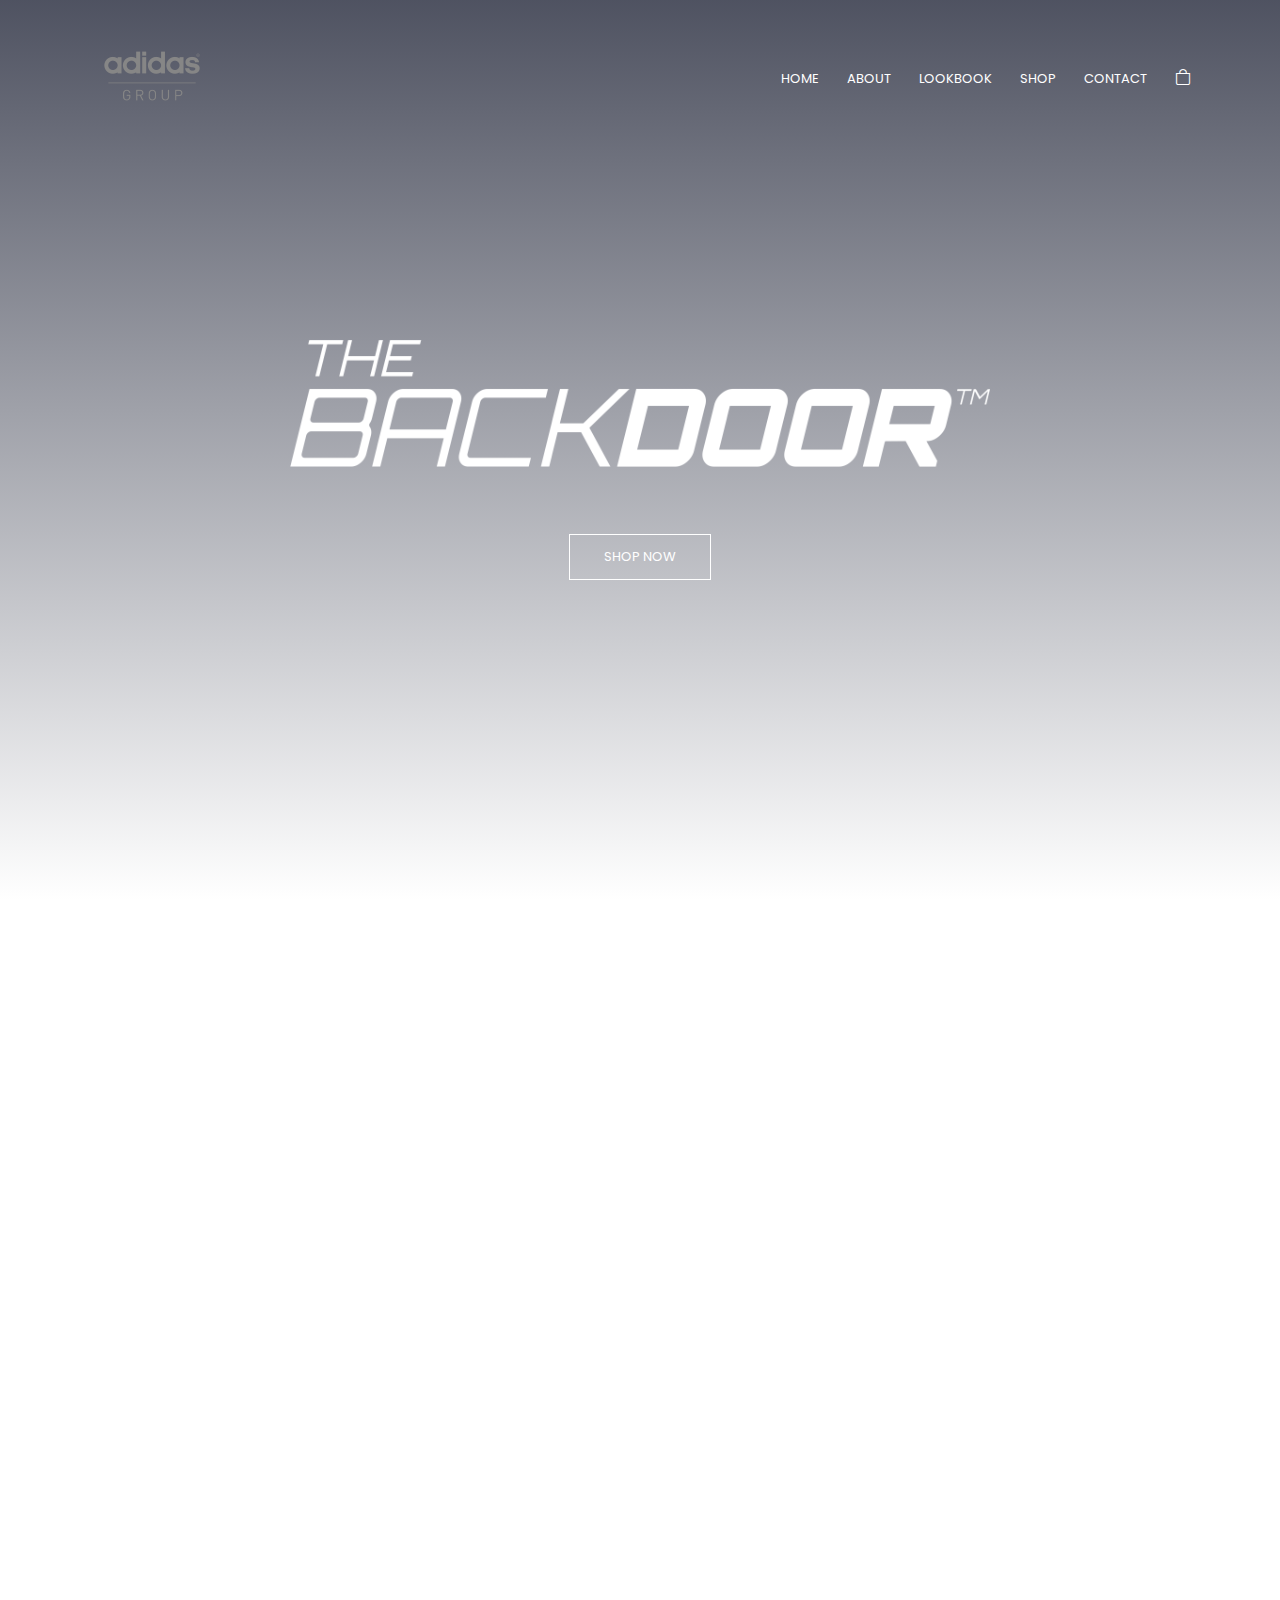
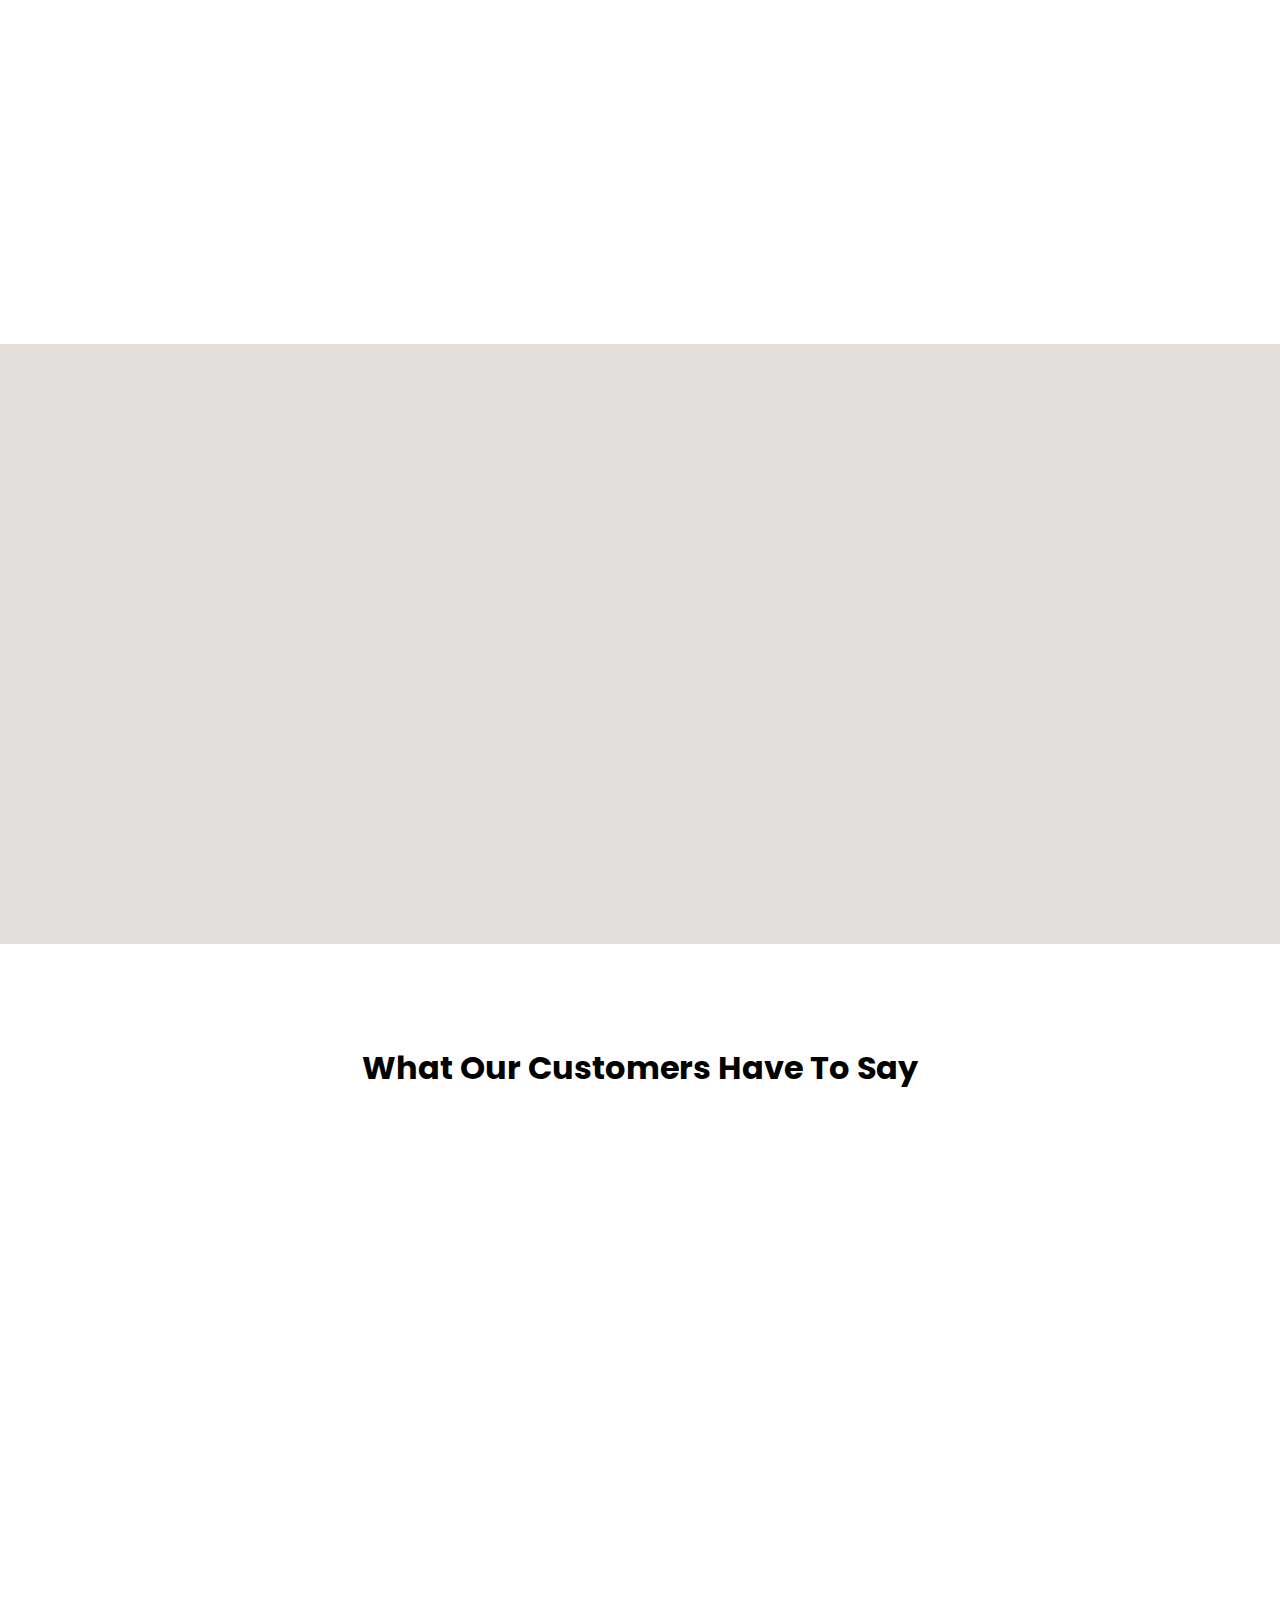
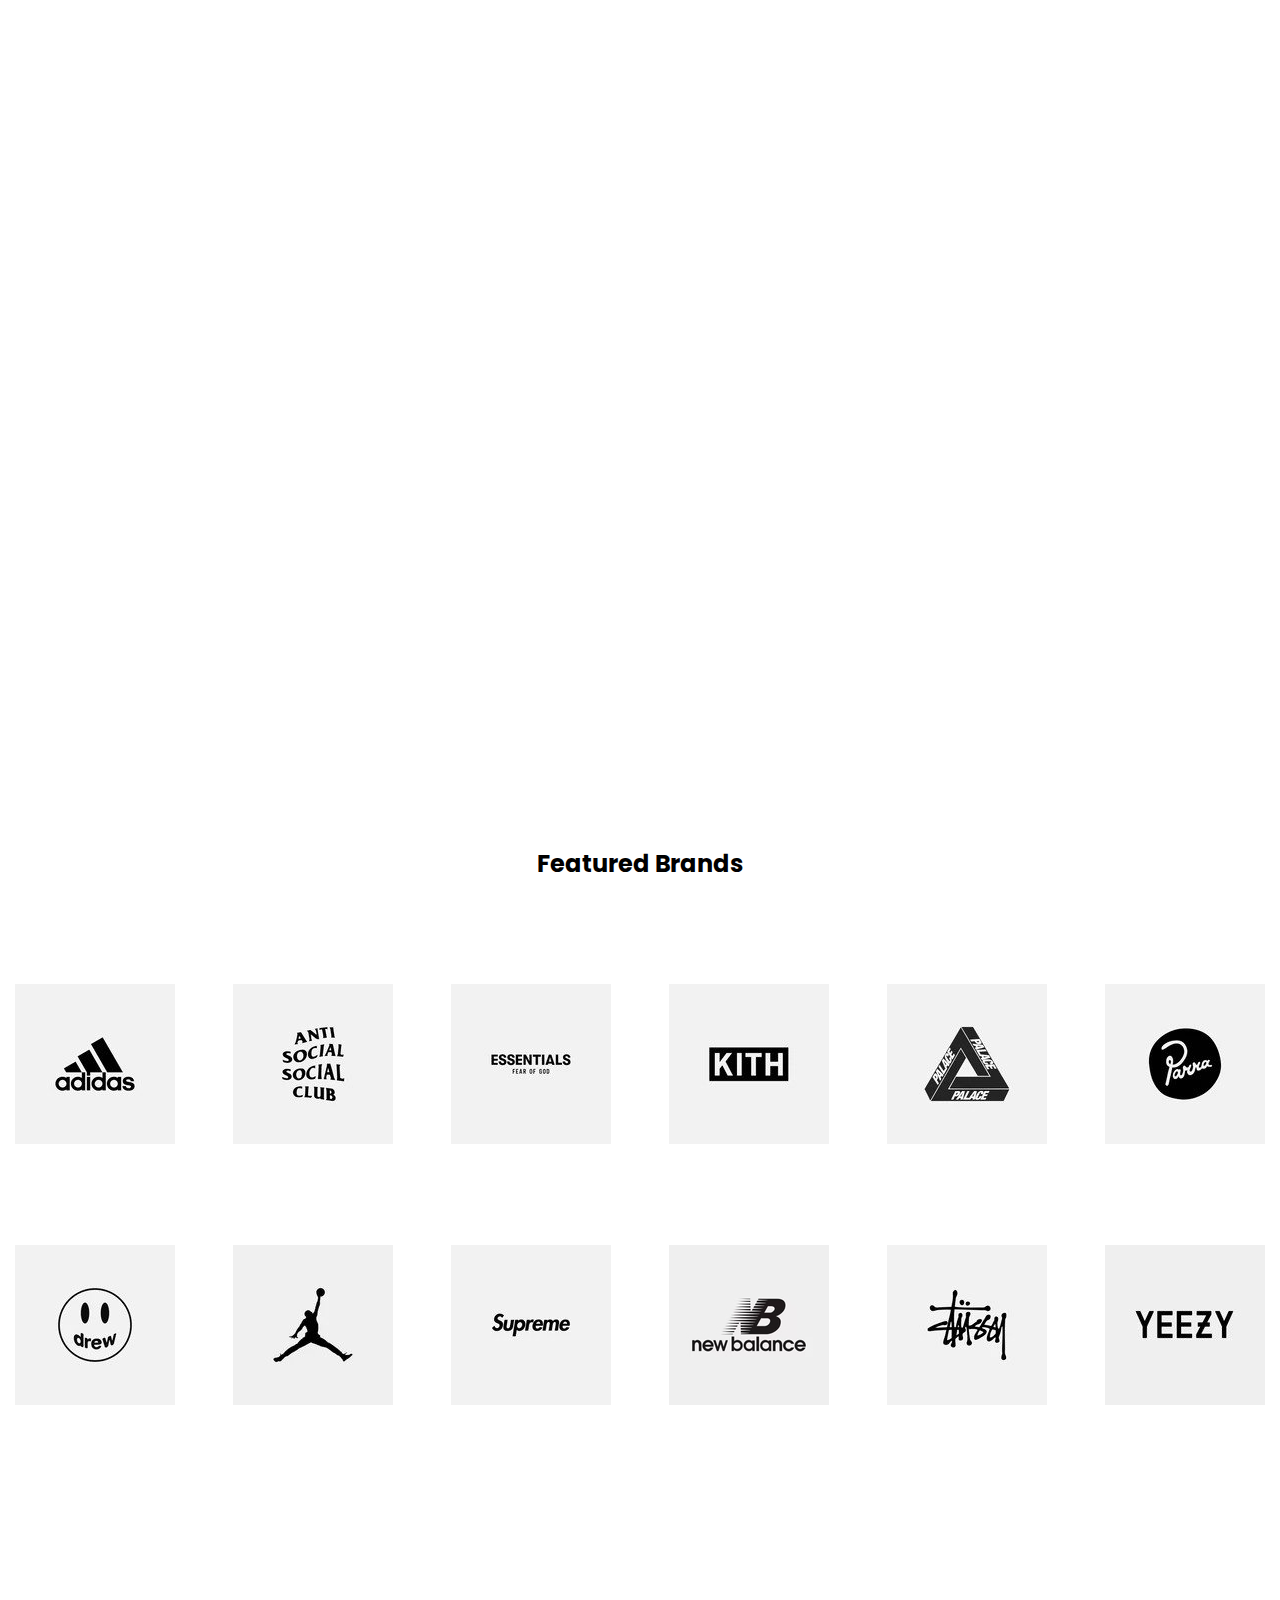
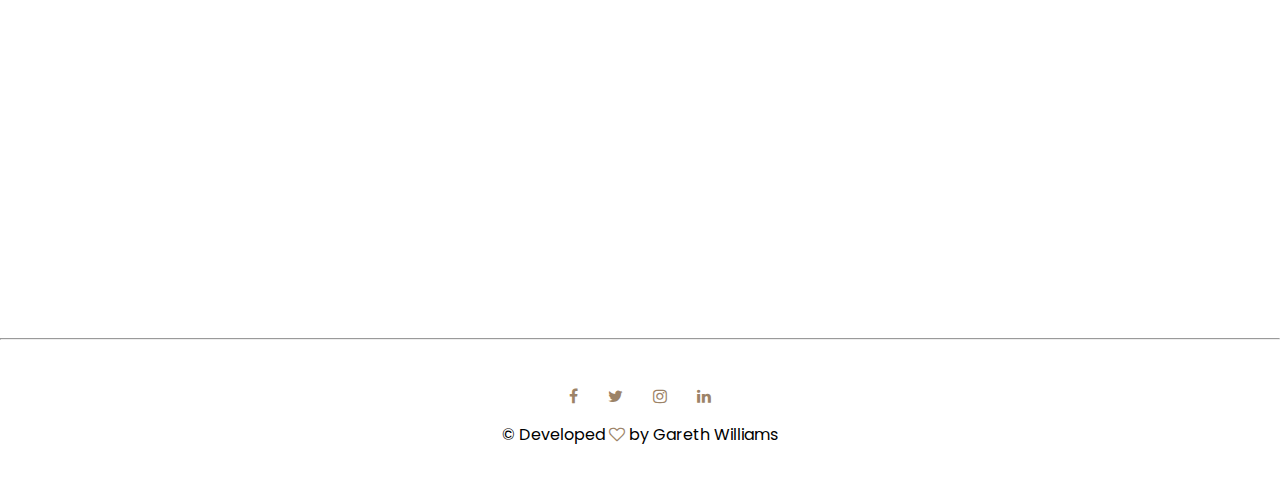
==== commit f1cf8ccc: "Added images to the featured brands section and added css styling" ====
--- a/index.html
+++ b/index.html
@@ -53,23 +53,23 @@
         <i class="bi bi-arrow-left" id="prevbutton"></i>
         <h1>Coming Soon</h1>
         <div class="carousel-slide">
-            <img src="https://sneakernews.com/wp-content/uploads/2022/02/adidas-yeezy-boost-350-v2-dazzling-blue-GY7164-release-date-info-3.jpg"
-                class="gallery-img">
-            <img src="https://sneakernews.com/wp-content/uploads/2017/02/adidas-yeezy-boost-350-v2-zebra-official-images-1.jpg"
-                class="gallery-img">
-            <img src="https://www.highsnobiety.com/static-assets/thumbor/aANTkIo8U9NwtuqD-Y9hjIHeoCM=/960x641/www.highsnobiety.com/static-assets/wp-content/uploads/2020/03/13180953/adidas-yeezy-boost-350-v2-zyon-release-date-price-011.jpg"
-                class="gallery-img">
-            <img src="https://s8264.pcdn.co/wp-content/uploads/2021/03/20210319-Yeezy-Blog-04-Story.jpg"
-                class="gallery-img">
-            <img src="https://sneakernews.com/wp-content/uploads/2022/08/adidas-yeezy-boost-350-v2-slate-hp7870-1-1.jpg"
-                class="gallery-img">
-            <img src="https://sneakernews.com/wp-content/uploads/2021/02/adidas-yeezy-450-cloud-white-H68038-1.jpg"
-                class="gallery-img">
-            <img src="https://images.solecollector.com/complex/images/c_crop,h_1050,w_1867,x_108,y_446/c_fill,dpr_2.0,f_auto,fl_lossy,q_auto,w_680/irdt158xdnpyjdfi86ji/adidas-yeezy-700-v3-fade-carbon-gw1814-lateral"
-                class="gallery-img">
-            <img src="https://footwearnews.com/wp-content/uploads/2022/05/HQ6448_01_standard-e1652709383877.jpg?w=700&h=437&crop=1"
-                class="gallery-img">
-            <img src="https://www.sneakerfiles.com/wp-content/uploads/2020/10/adidas-yeezy-700-v3-kyanite-release-date-info.png"
+            <img src="./images/coming soon images/bearbrick-1.jpg"
+                class="gallery-img">
+            <img src="./images/coming soon images/kaws-statue-2.jpg"
+                class="gallery-img">
+            <img src="./images/coming soon images/newbalance-2.jpg"
+                class="gallery-img">
+            <img src="./images/coming soon images/kaws-statue.jpg"
+                class="gallery-img">
+            <img src="./images/coming soon images/newbalance-1.jpg"
+                class="gallery-img">
+            <img src="./images/coming soon images/laces-1.jpg"
+                class="gallery-img">
+            <img src="./images/coming soon images/parra.jpg"
+                class="gallery-img">
+            <img src="./images/coming soon images/yeezy-450.jpg"
+                class="gallery-img">
+            <img src="./images/coming soon images/nike-dunk.jpg"
                 class="gallery-img">
         </div>
     </div>
@@ -160,6 +160,57 @@
     <a href="./Contact.html" class="hero-btn">CONTACT US</a>
 </section>
 
+<!-- Featured Products/Brands -->
+<section class="products-we-offer">
+    <h2 class="featured">Featured Brands</h2>
+    <div class="container-fluid d-flex justify-content-center g-3">
+        <div class="row gx-1 justify-content-center">
+          <div class="col-lg-2 col-md-12 ">
+            <img src="./images/brands we offer/addias.jpg" alt="adidas" class="brands">
+          </div>
+          <div class="col-lg-2 col-md-6 ">
+            <img src="./images/brands we offer/assc.jpg" alt="assc" class="brands">
+          </div>
+          <div class="col-lg-2 col-md-6 ">
+            <img src="./images/brands we offer/essentials.jpg" alt="essentials" class="brands">
+          </div>
+          <div class="col-lg-2 col-md-6 ">
+            <img src="./images/brands we offer/kith.jpg" alt="kith" class="brands">
+          </div>
+          <div class="col-lg-2 col-md-6 ">
+            <img src="./images/brands we offer/palace.jpg" alt="palace" class="brands">
+          </div>
+          <div class="col-lg-2 col-md-6 ">
+            <img src="./images/brands we offer/parra.jpg" alt="parra" class="brands">
+          </div>
+        </div>
+      </div>
+</section>
+<section class="products-we-offer">
+    <div class="container-fluid d-flex justify-content-center mt-1">
+        <div class="row gx-1 justify-content-center">
+          <div class="col-lg-2 col-md-12 ">
+            <img src="./images/brands we offer/drew.jpg" alt="drew" class="brands">
+          </div>
+          <div class="col-lg-2 col-md-6 ">
+            <img src="./images/brands we offer/jordan.jpg" alt=jordan " class="brands">
+          </div>
+          <div class="col-lg-2 col-md-6 ">
+            <img src="./images/brands we offer/supreme.jpg" alt="supreme" class="brands">
+          </div>
+          <div class="col-lg-2 col-md-6 ">
+            <img src="./images/brands we offer/new_balance_logo.jpg" alt="new-balance" class="brands">
+          </div>
+          <div class="col-lg-2 col-md-6 ">
+            <img src="./images/brands we offer/stussy.jpg" alt="stussy" class="brands">
+          </div>
+          <div class="col-lg-2 col-md-6 ">
+            <img src="./images/brands we offer/yeezy.jpg" alt="yeezy" class="brands">
+          </div>
+        </div>
+      </div>
+</section>
+
 <!-- Location -->
 <section class="container location">
     <div class="how-section1">
--- a/css/style.css
+++ b/css/style.css
@@ -714,6 +714,7 @@
         font-weight: 600
     }
 }
+    
 
 
 
@@ -900,4 +901,15 @@
   #cart-icon {
     font-size: 1rem;
     cursor: pointer;
+}
+
+/* featured products */
+
+.featured {
+    text-align: center;
+    padding: 1.5rem;
+}
+
+.brands {
+    padding: 15px;
 }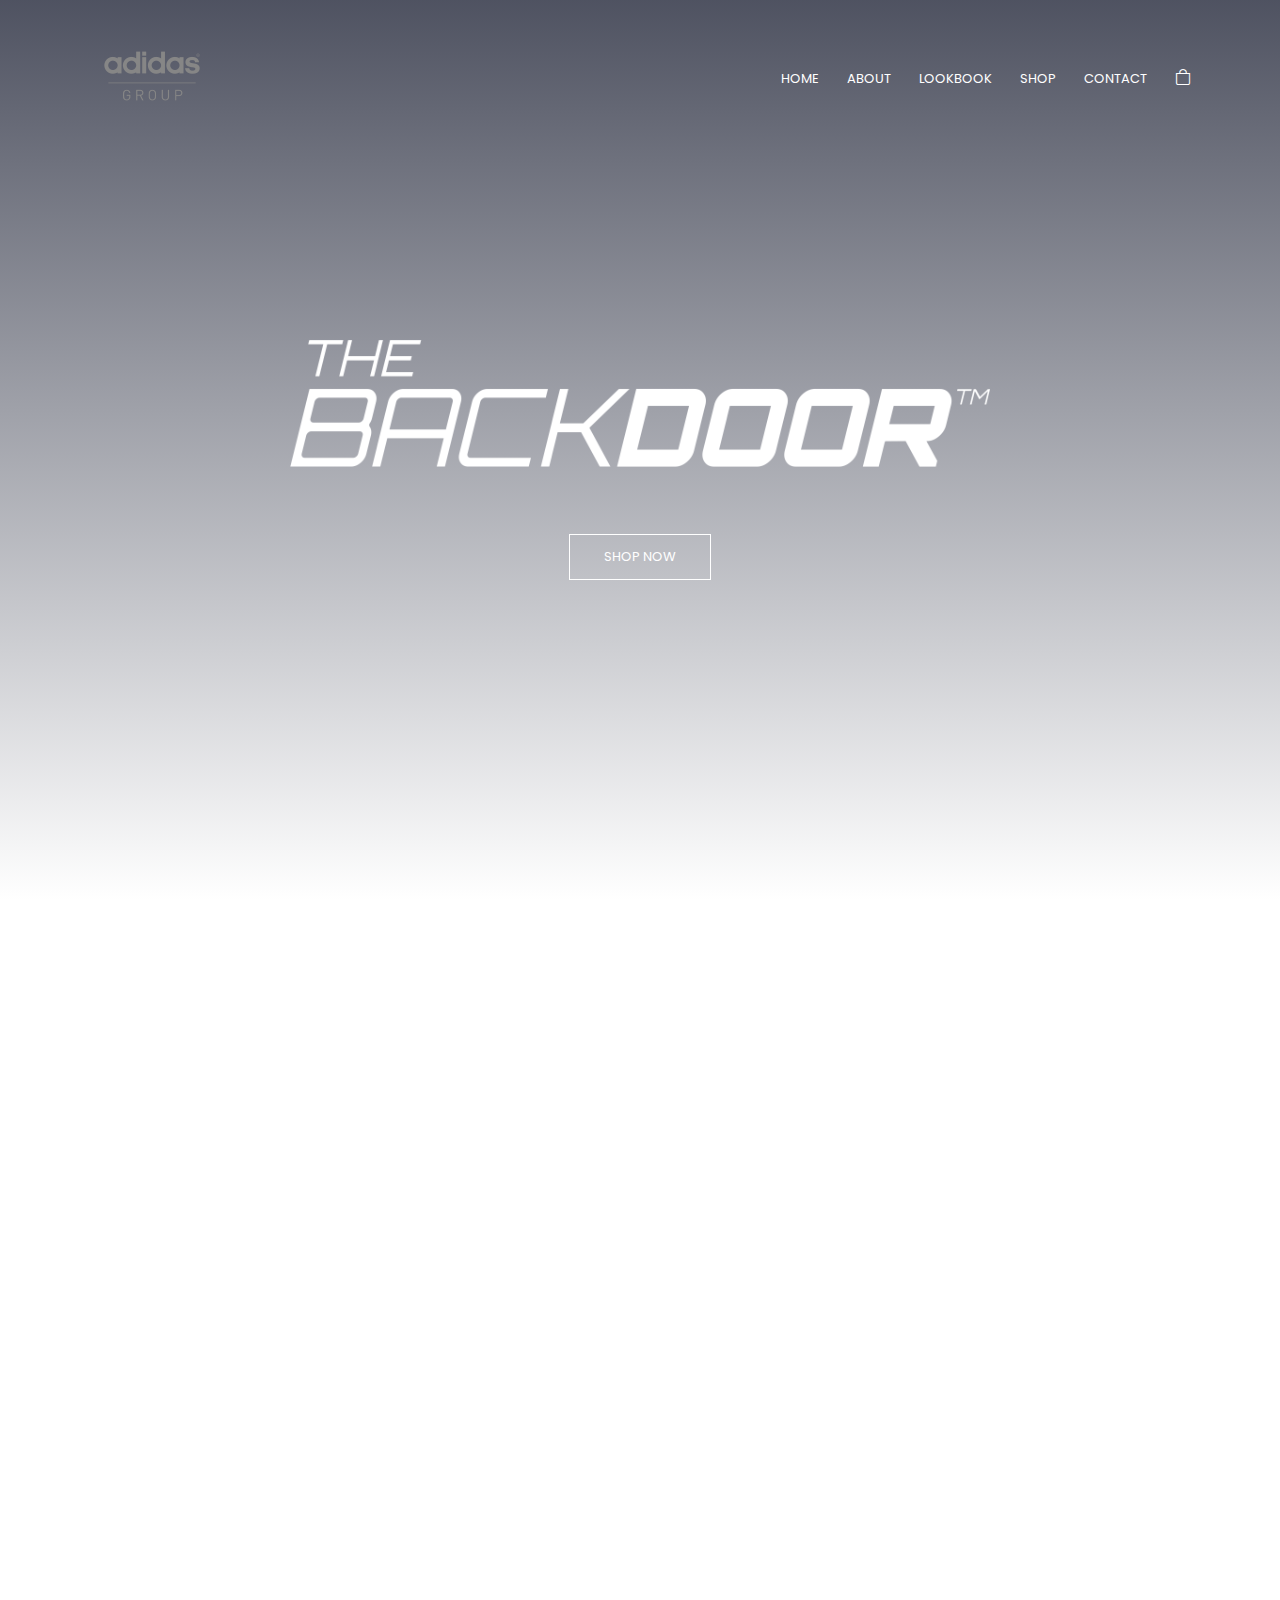
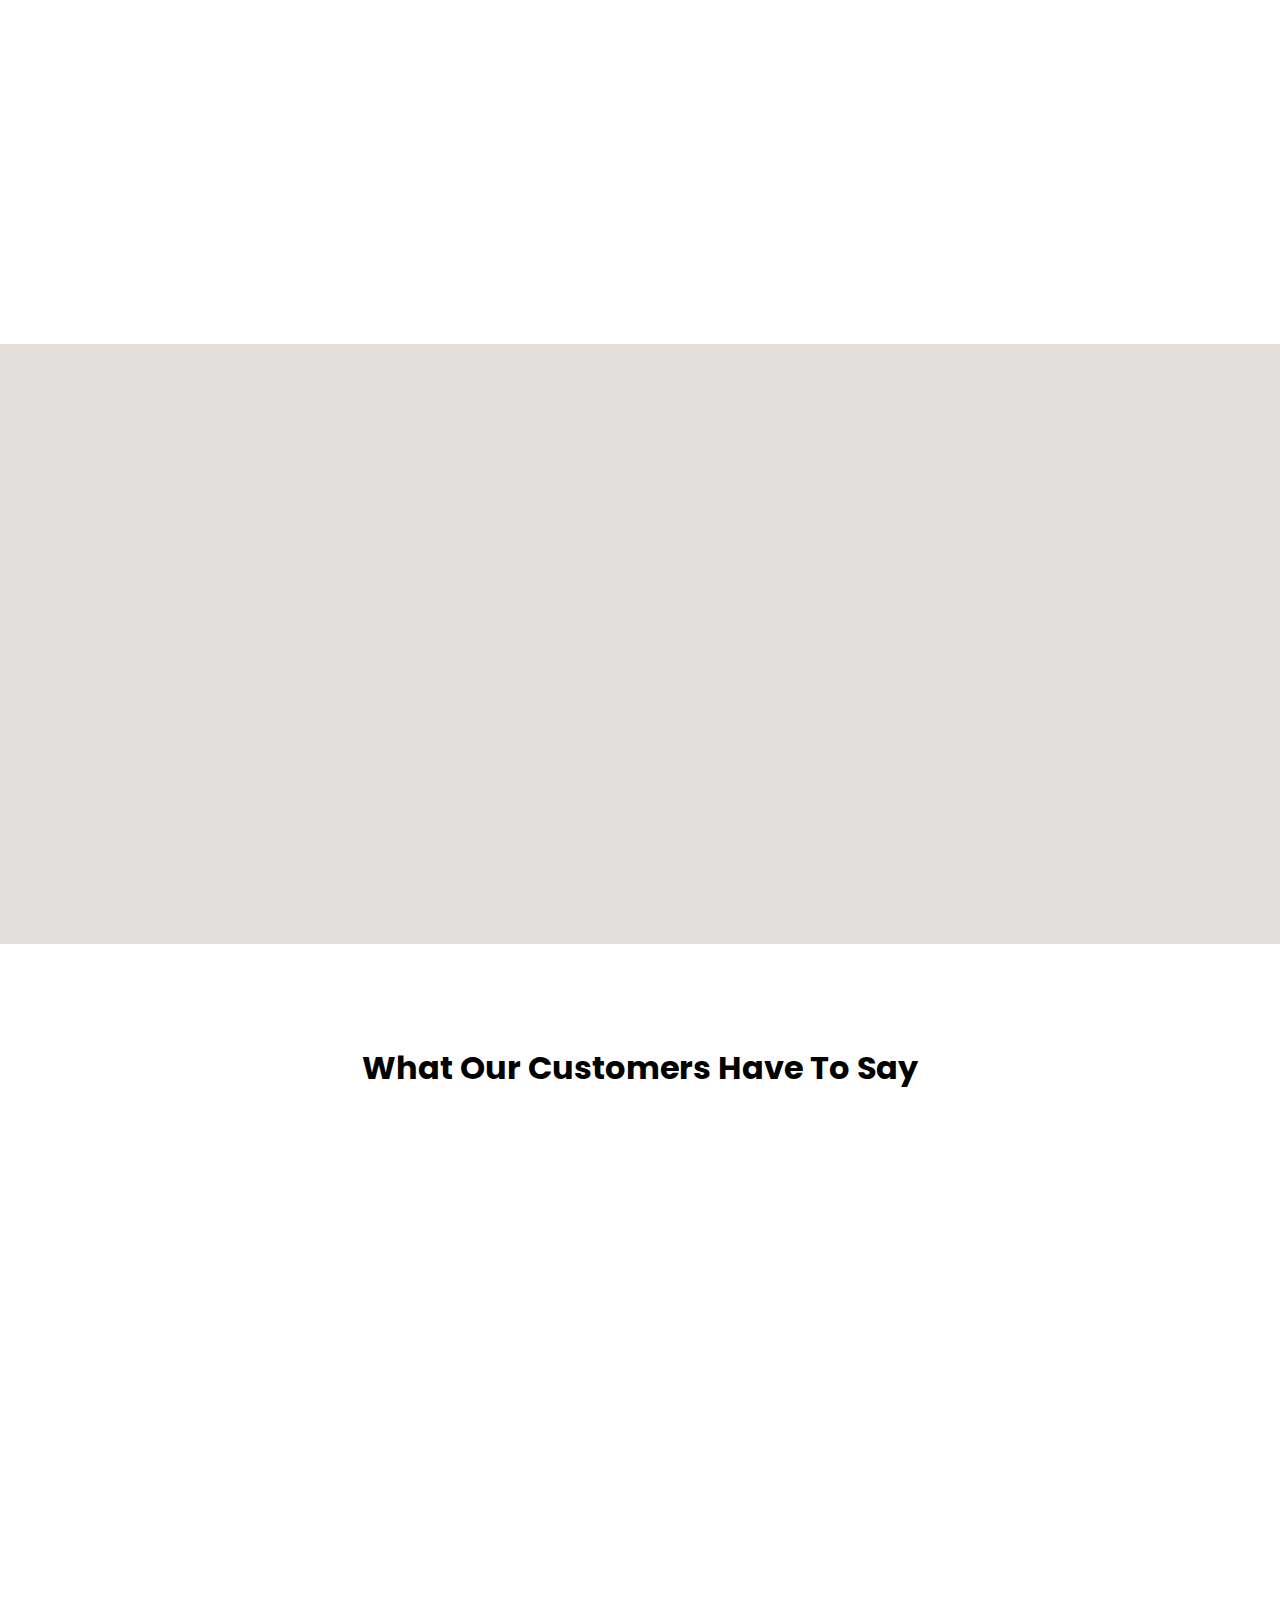
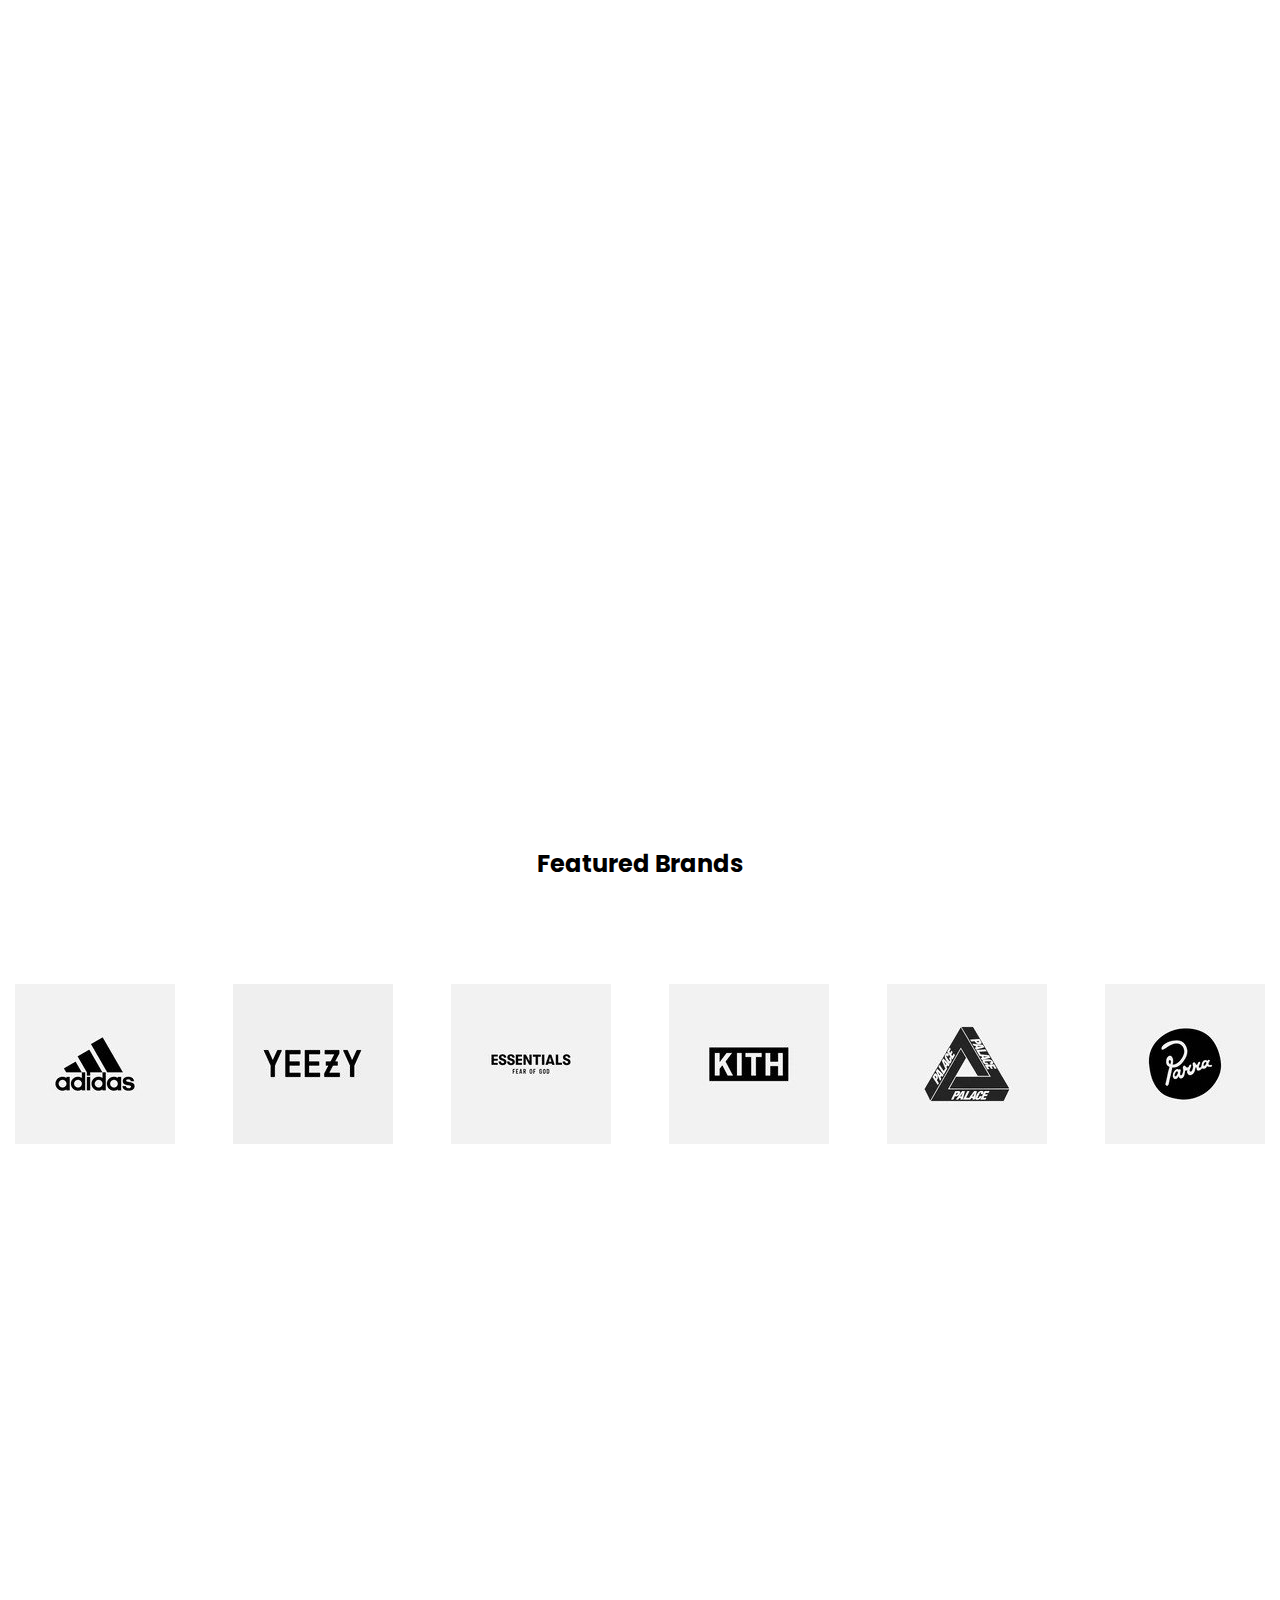
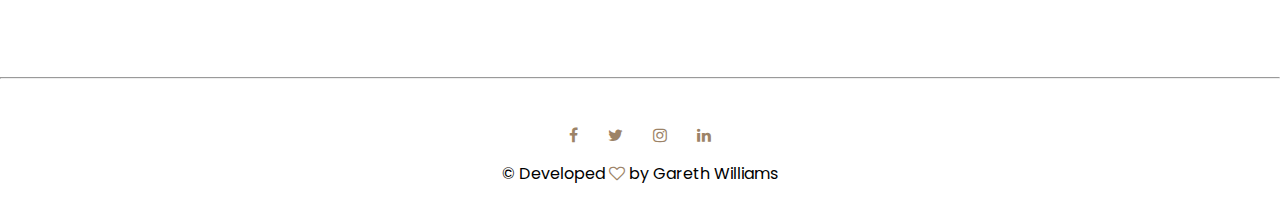
==== commit 9abfee40: "responsive view cart window removed for small screens" ====
--- a/index.html
+++ b/index.html
@@ -166,46 +166,22 @@
     <div class="container-fluid d-flex justify-content-center g-3">
         <div class="row gx-1 justify-content-center">
           <div class="col-lg-2 col-md-12 ">
-            <img src="./images/brands we offer/addias.jpg" alt="adidas" class="brands">
-          </div>
-          <div class="col-lg-2 col-md-6 ">
-            <img src="./images/brands we offer/assc.jpg" alt="assc" class="brands">
-          </div>
-          <div class="col-lg-2 col-md-6 ">
-            <img src="./images/brands we offer/essentials.jpg" alt="essentials" class="brands">
-          </div>
-          <div class="col-lg-2 col-md-6 ">
-            <img src="./images/brands we offer/kith.jpg" alt="kith" class="brands">
-          </div>
-          <div class="col-lg-2 col-md-6 ">
-            <img src="./images/brands we offer/palace.jpg" alt="palace" class="brands">
-          </div>
-          <div class="col-lg-2 col-md-6 ">
-            <img src="./images/brands we offer/parra.jpg" alt="parra" class="brands">
-          </div>
-        </div>
-      </div>
-</section>
-<section class="products-we-offer">
-    <div class="container-fluid d-flex justify-content-center mt-1">
-        <div class="row gx-1 justify-content-center">
-          <div class="col-lg-2 col-md-12 ">
-            <img src="./images/brands we offer/drew.jpg" alt="drew" class="brands">
-          </div>
-          <div class="col-lg-2 col-md-6 ">
-            <img src="./images/brands we offer/jordan.jpg" alt=jordan " class="brands">
-          </div>
-          <div class="col-lg-2 col-md-6 ">
-            <img src="./images/brands we offer/supreme.jpg" alt="supreme" class="brands">
-          </div>
-          <div class="col-lg-2 col-md-6 ">
-            <img src="./images/brands we offer/new_balance_logo.jpg" alt="new-balance" class="brands">
-          </div>
-          <div class="col-lg-2 col-md-6 ">
-            <img src="./images/brands we offer/stussy.jpg" alt="stussy" class="brands">
-          </div>
-          <div class="col-lg-2 col-md-6 ">
-            <img src="./images/brands we offer/yeezy.jpg" alt="yeezy" class="brands">
+            <img src="./images/brands we offer/addias.jpg" alt="adidas" class="img-hover brands">
+          </div>
+          <div class="col-lg-2 col-md-6 ">
+            <img src="./images/brands we offer/yeezy.jpg" alt="assc" class="img-hover brands">
+          </div>
+          <div class="col-lg-2 col-md-6 ">
+            <img src="./images/brands we offer/essentials.jpg" alt="essentials" class="img-hover brands">
+          </div>
+          <div class="col-lg-2 col-md-6 ">
+            <img src="./images/brands we offer/kith.jpg" alt="kith" class="img-hover brands">
+          </div>
+          <div class="col-lg-2 col-md-6 ">
+            <img src="./images/brands we offer/palace.jpg" alt="palace" class="img-hover brands">
+          </div>
+          <div class="col-lg-2 col-md-6 ">
+            <img src="./images/brands we offer/parra.jpg" alt="parra" class="img-hover brands">
           </div>
         </div>
       </div>
--- a/css/style.css
+++ b/css/style.css
@@ -912,4 +912,12 @@
 
 .brands {
     padding: 15px;
-}+}
+
+/* Hover on featured brands */
+
+/* Hover effects */
+
+
+
+  